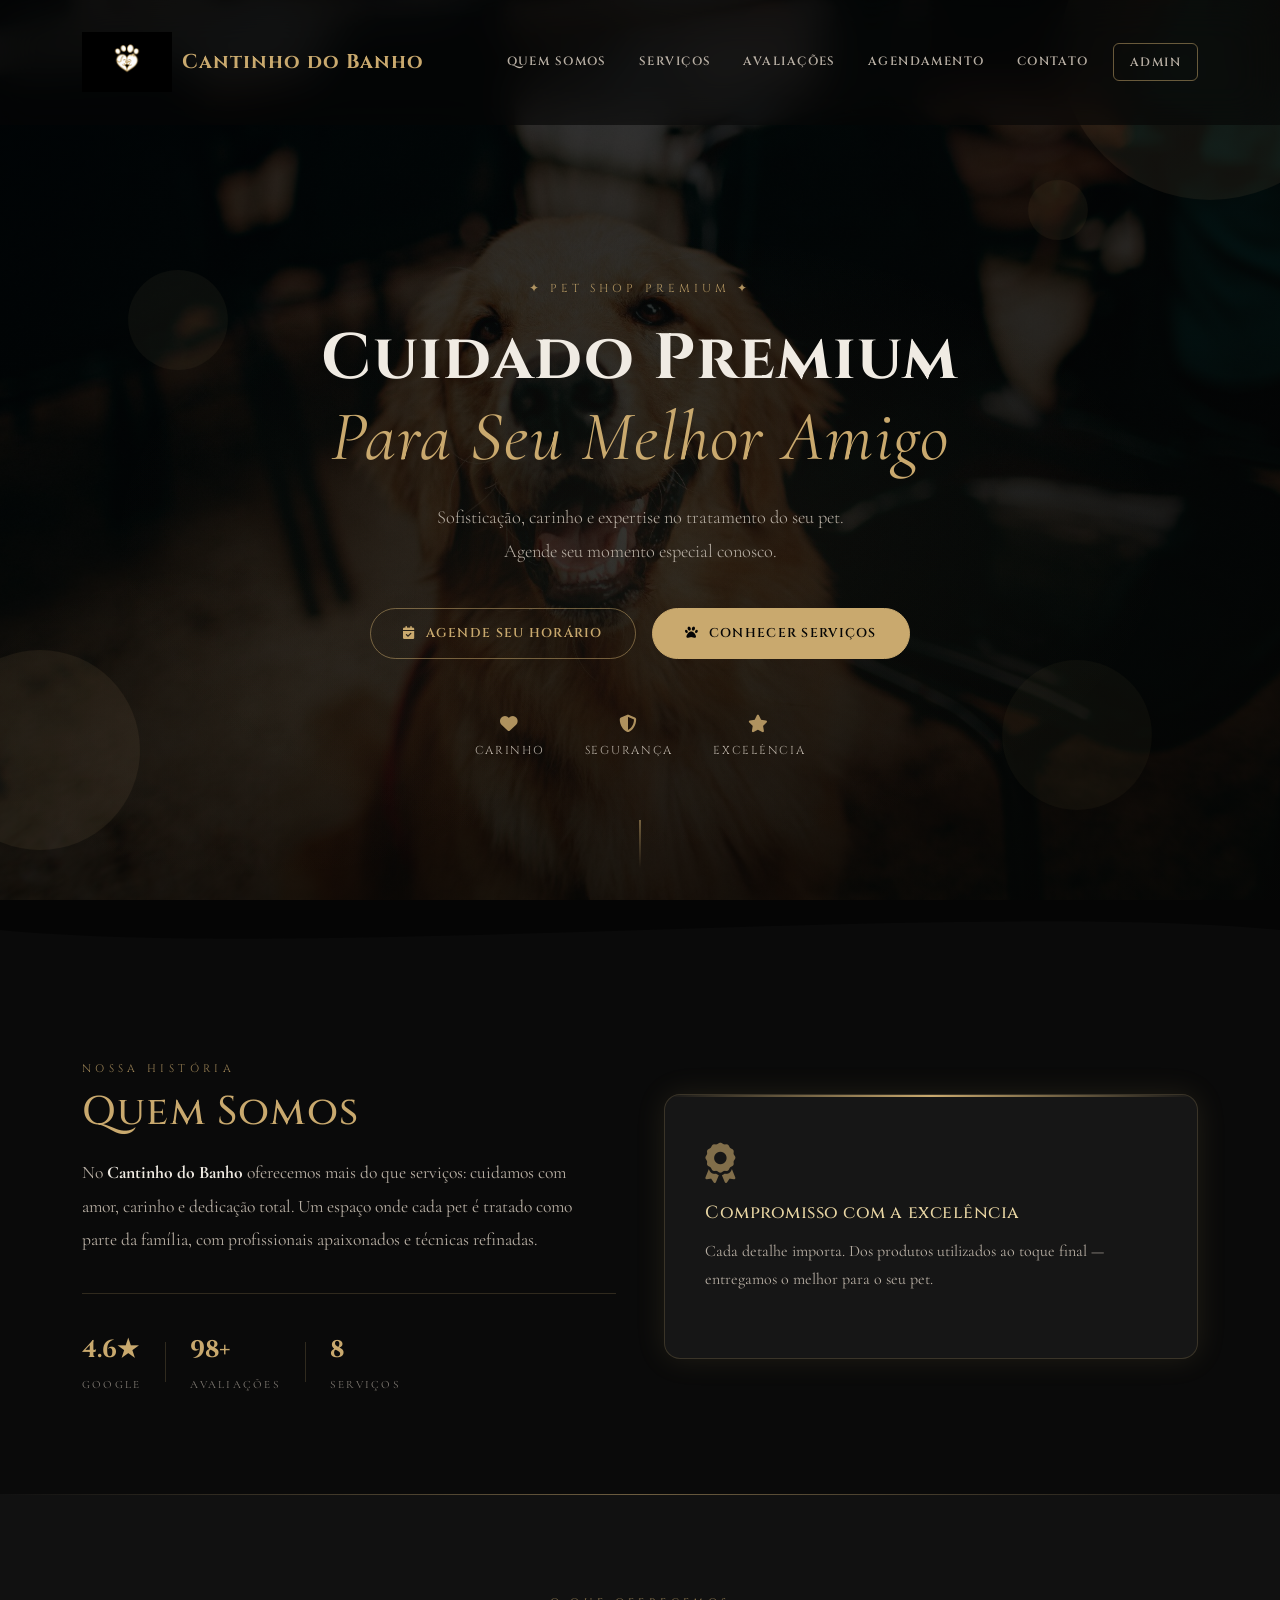
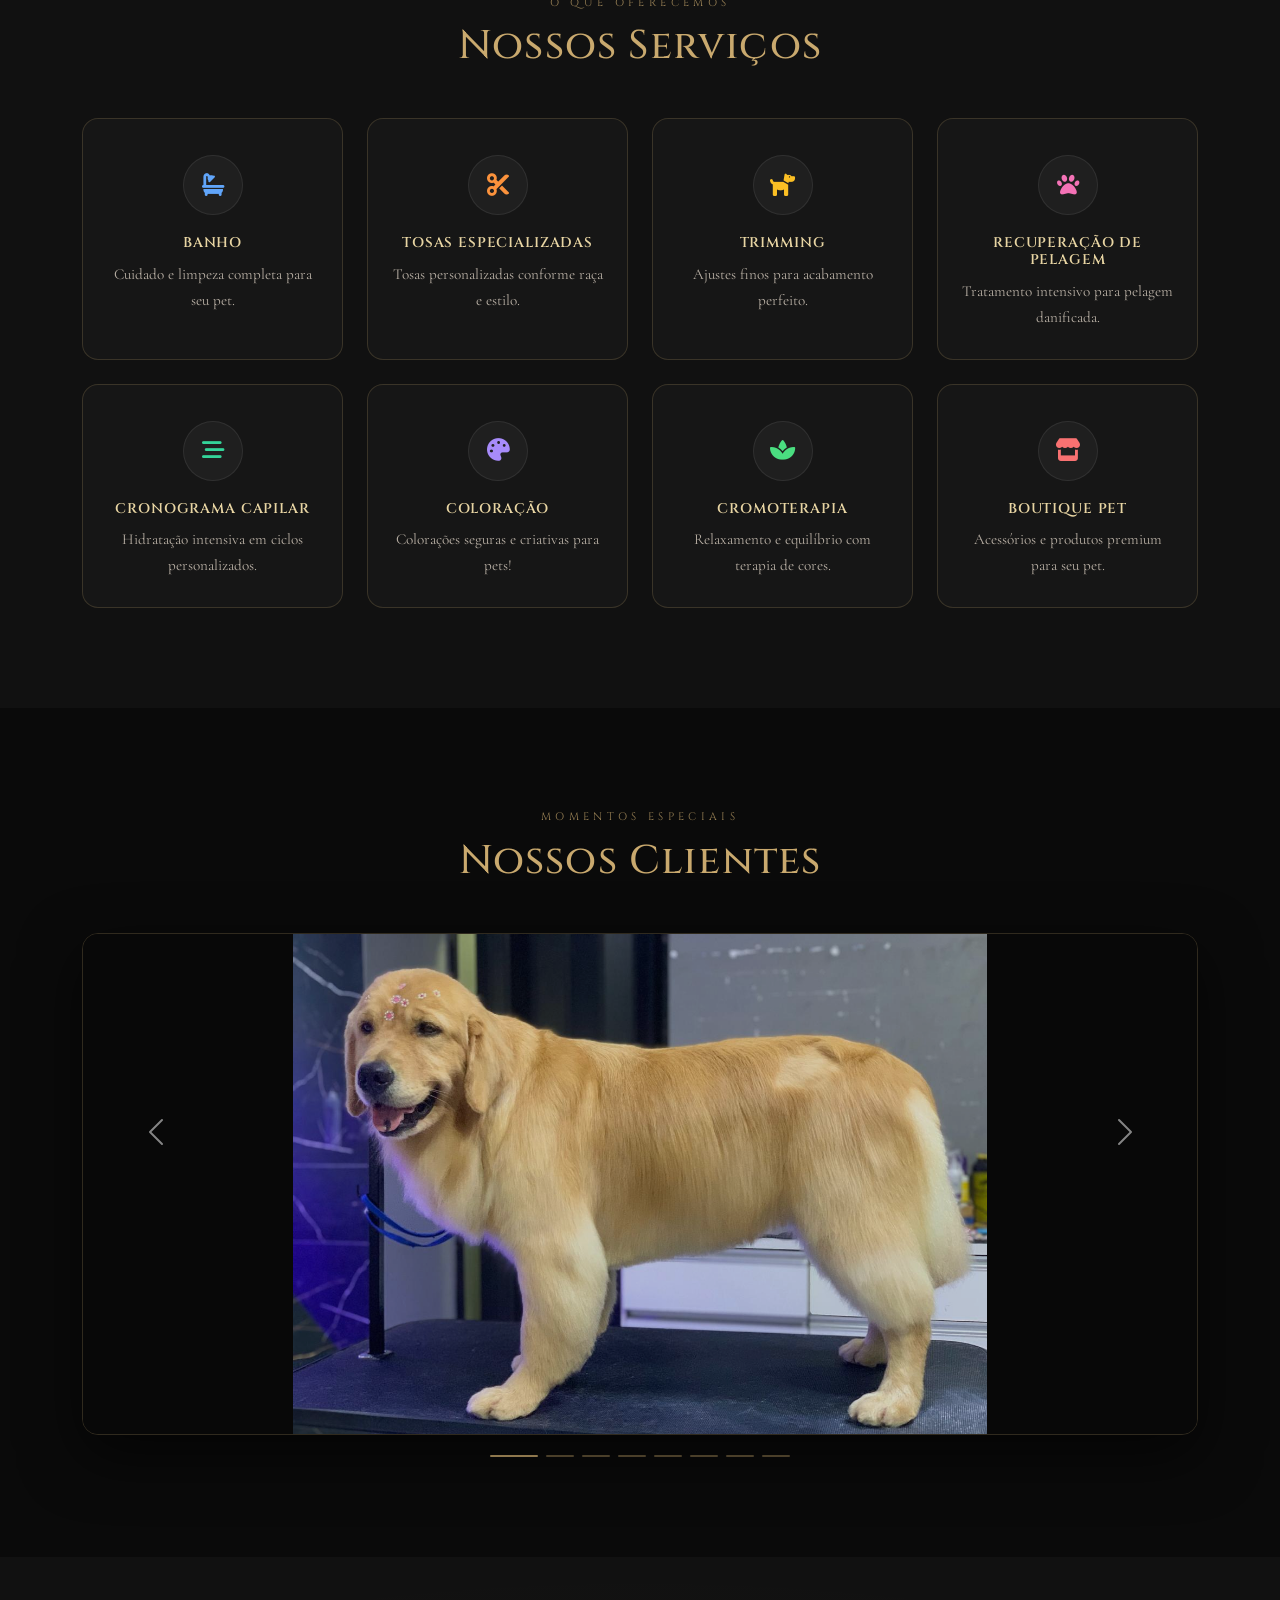
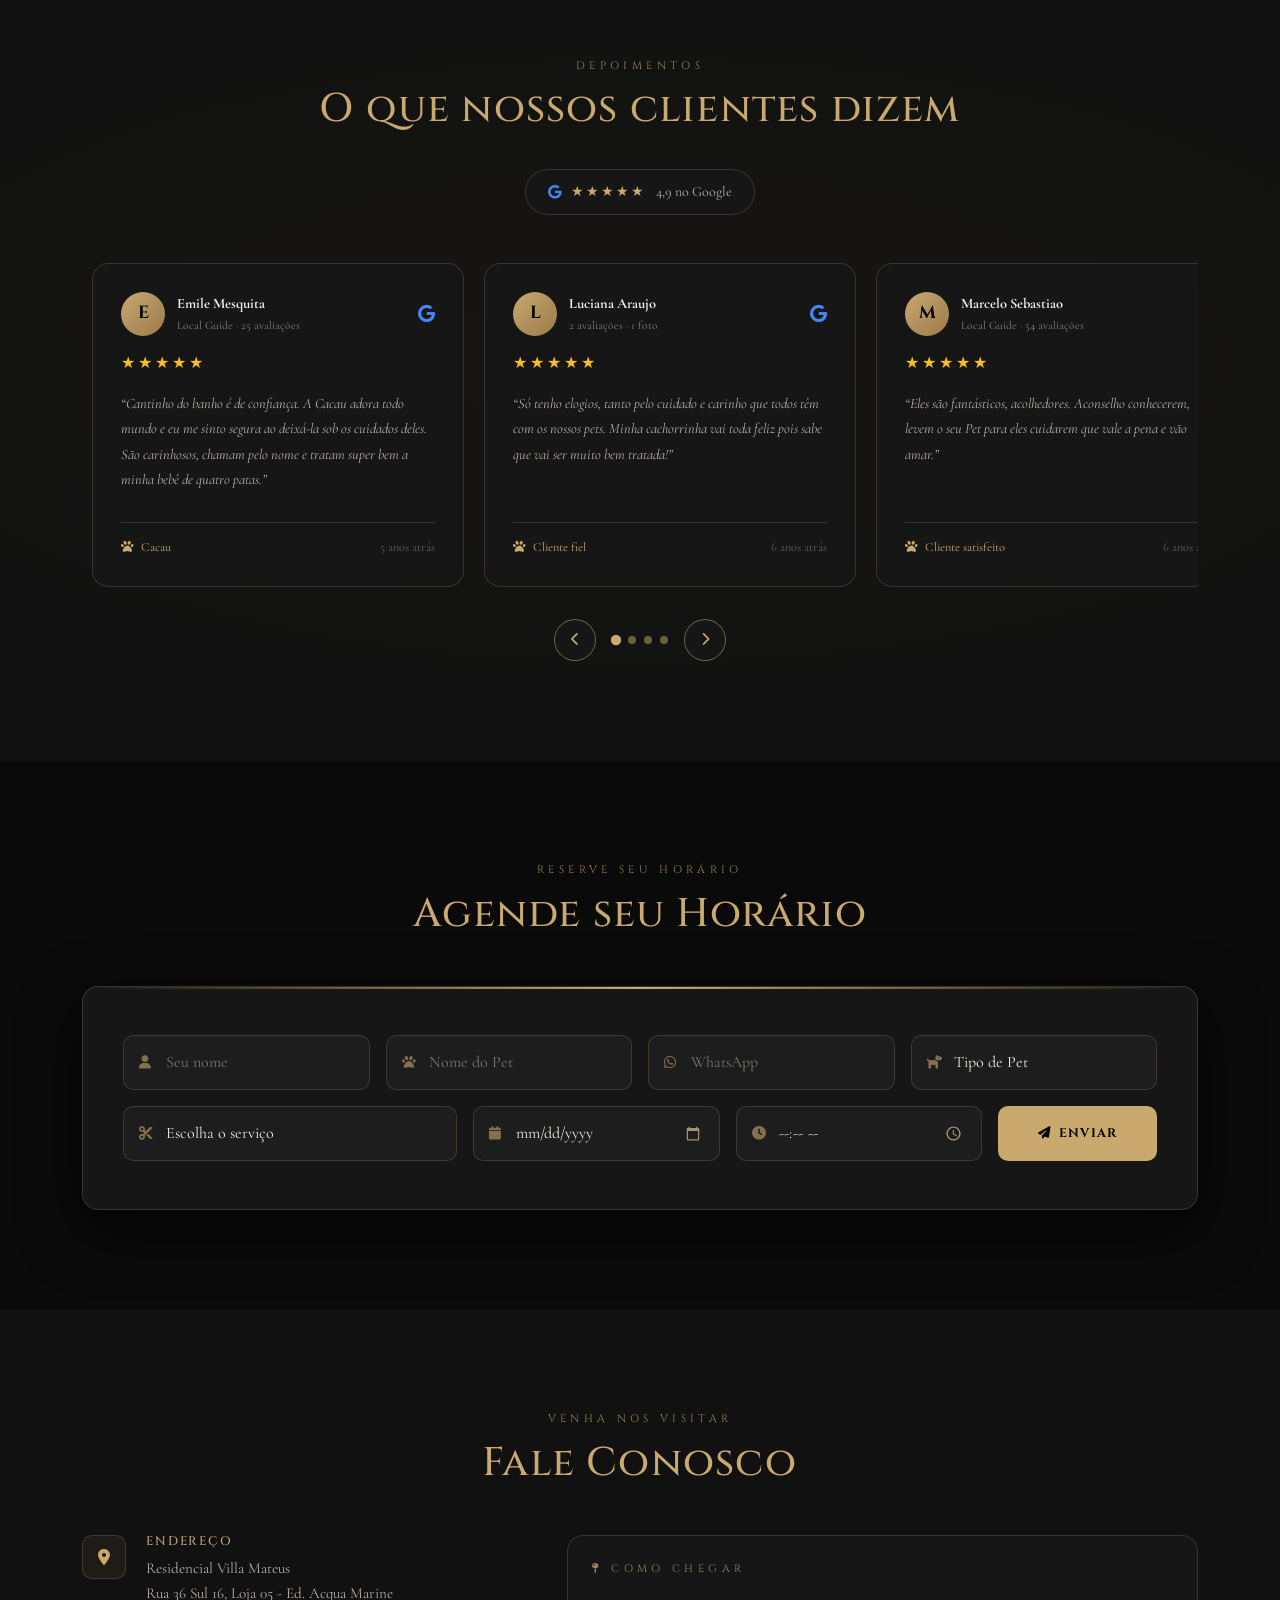
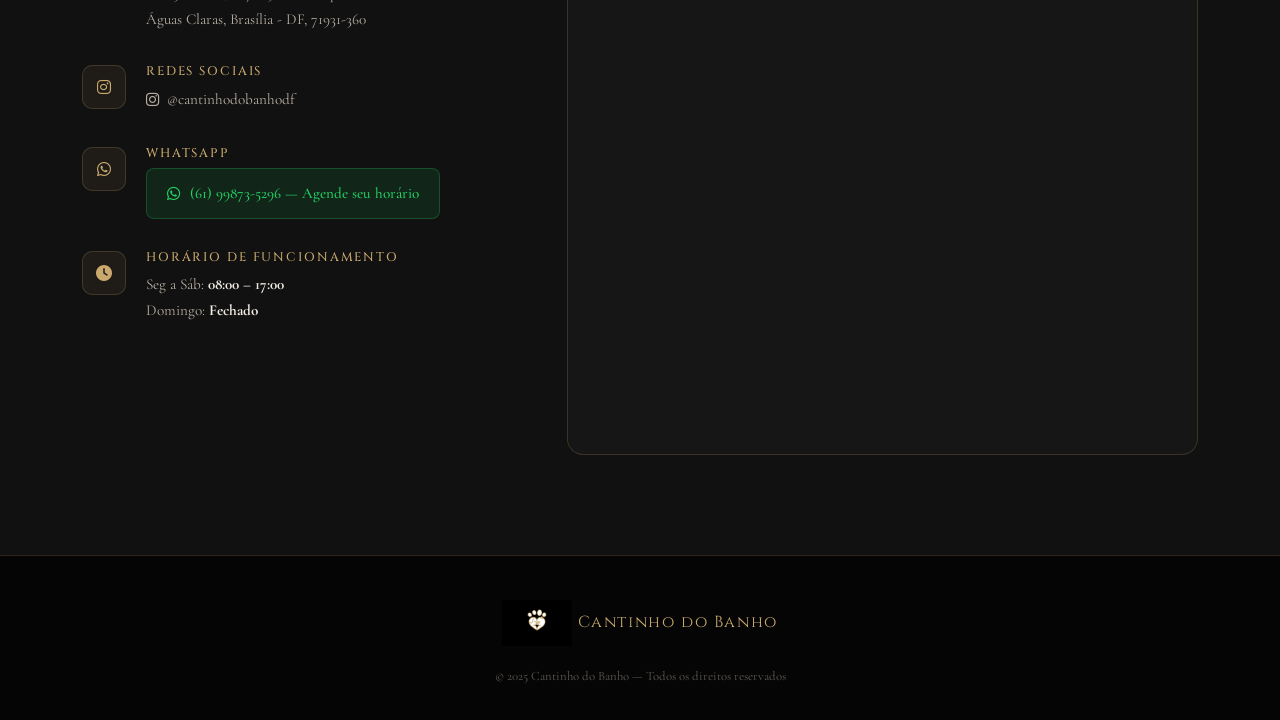
==== src/main/webapp/index.html @ 0d5acd71 ""1° Commit - Atualização/teste Criação do Agendamento/Cliente/Pet/Funcionario e suas caracteriscas n" ====
<!DOCTYPE html>
<html lang="pt-BR">
    <head>
        <meta charset="UTF-8" />
        <meta name="viewport" content="width=device-width, initial-scale=1.0"/>
        <title>Cantinho do Banho — Pet Shop Premium</title>

        <!-- Bootstrap -->
        <link rel="stylesheet" href="https://cdn.jsdelivr.net/npm/bootstrap@5.3.2/dist/css/bootstrap.min.css"/>
        <!-- FontAwesome -->
        <link rel="stylesheet" href="https://cdnjs.cloudflare.com/ajax/libs/font-awesome/6.5.0/css/all.min.css"/>
        <!-- AOS -->
        <link href="https://cdn.jsdelivr.net/npm/aos@2.3.4/dist/aos.css" rel="stylesheet"/>
        <!-- Google Fonts -->
        <link href="https://fonts.googleapis.com/css2?family=Cinzel:wght@400;600;700&family=Cormorant+Garamond:ital,wght@0,300;0,400;0,600;1,300;1,400&display=swap" rel="stylesheet">
        <!-- Estilos -->
        <link rel="stylesheet" href="style.css"/>
        <style>html {
                scroll-behavior: smooth;
                overflow-x: hidden;
            }</style>
    </head>
    <body>

        <!-- BOTÃO FLUTUANTE WHATSAPP -->
        <a href="https://wa.me/5561998735296?text=Quero%20agendar" target="_blank" class="whatsapp-float" aria-label="Agendar pelo WhatsApp">
            <i class="fab fa-whatsapp"></i>
            <span class="whatsapp-tooltip">Agende agora!</span>
        </a>

        <!-- NAVBAR -->
        <nav class="navbar navbar-expand-lg fixed-top">
            <div class="container">
                <a class="navbar-brand" href="#">
                    <img src="[data-uri]" alt="Logo" class="brand-icon-img">
                    Cantinho do Banho
                </a>
                <button class="navbar-toggler" type="button" data-bs-toggle="collapse" data-bs-target="#menu">
                    <span class="navbar-toggler-icon"></span>
                </button>
                <div class="collapse navbar-collapse" id="menu">
                    <ul class="navbar-nav ms-auto mb-2 mb-lg-0">
                        <li class="nav-item"><a class="nav-link" href="#sobre">Quem Somos</a></li>
                        <li class="nav-item"><a class="nav-link" href="#servicos">Serviços</a></li>
                        <li class="nav-item"><a class="nav-link" href="#avaliacoes">Avaliações</a></li>
                        <li class="nav-item"><a class="nav-link" href="#agendamento">Agendamento</a></li>
                        <li class="nav-item"><a class="nav-link" href="#contato">Contato</a></li>
                        <li class="nav-item"><a class="nav-link nav-admin" href="dashboard/login.html" target="_self" onclick="window.location.href = 'dashboard/login.html'; return false;">Admin</a></li>
                    </ul>
                </div>
            </div>
        </nav>

        <!-- HERO -->
        <header class="hero-premium">
            <div class="hero-overlay"></div>
            <div class="hero-particles">
                <span></span><span></span><span></span><span></span><span></span>
            </div>
            <div class="container hero-content text-center" data-aos="fade-up" data-aos-duration="1000">
                <p class="hero-eyebrow">✦ Pet Shop Premium ✦</p>
                <h1>Cuidado Premium<br><em>Para Seu Melhor Amigo</em></h1>
                <p class="hero-subtitle">
                    Sofisticação, carinho e expertise no tratamento do seu pet.<br>Agende seu momento especial conosco.
                </p>
                <div class="hero-buttons">
                    <a href="#agendamento" class="btn-hero btn-hero-outline">
                        <i class="fas fa-calendar-check"></i> Agende seu Horário
                    </a>
                    <a href="#servicos" class="btn-hero btn-hero-solid">
                        <i class="fa fa-paw"></i> Conhecer serviços
                    </a>
                </div>
                <div class="hero-badges" data-aos="fade-up" data-aos-delay="300">
                    <div class="hero-badge"><i class="fa fa-heart"></i><span>Carinho</span></div>
                    <div class="hero-badge"><i class="fa fa-shield-alt"></i><span>Segurança</span></div>
                    <div class="hero-badge"><i class="fa fa-star"></i><span>Excelência</span></div>
                </div>
            </div>
            <div class="hero-scroll-hint">
                <span></span>
            </div>
        </header>

        <!-- DIVISOR -->
        <div class="section-divider">
            <svg viewBox="0 0 1440 80" preserveAspectRatio="none">
            <path d="M0,40 C360,80 1080,0 1440,40 L1440,80 L0,80 Z" fill="#0a0a0a"/>
            </svg>
        </div>

        <!-- SOBRE -->
        <section id="sobre" class="section-sobre">
            <div class="container">
                <div class="row align-items-center g-5">
                    <div class="col-lg-6" data-aos="fade-right">
                        <p class="section-label">Nossa História</p>
                        <h2 class="section-title">Quem Somos</h2>
                        <p class="section-text">
                            No <strong>Cantinho do Banho</strong> oferecemos mais do que serviços: cuidamos com amor, carinho e dedicação total.
                            Um espaço onde cada pet é tratado como parte da família, com profissionais apaixonados e técnicas refinadas.
                        </p>
                        <div class="sobre-stats">
                            <div class="stat-item">
                                <span class="stat-num">4.6★</span>
                                <span class="stat-label">Google</span>
                            </div>
                            <div class="stat-divider"></div>
                            <div class="stat-item">
                                <span class="stat-num">98+</span>
                                <span class="stat-label">Avaliações</span>
                            </div>
                            <div class="stat-divider"></div>
                            <div class="stat-item">
                                <span class="stat-num">8</span>
                                <span class="stat-label">Serviços</span>
                            </div>
                        </div>
                    </div>
                    <div class="col-lg-6" data-aos="fade-left" data-aos-delay="150">
                        <div class="sobre-card">
                            <i class="fas fa-award sobre-icon"></i>
                            <h4>Compromisso com a excelência</h4>
                            <p>Cada detalhe importa. Dos produtos utilizados ao toque final — entregamos o melhor para o seu pet.</p>
                        </div>
                    </div>
                </div>
            </div>
        </section>

        <!-- SERVIÇOS -->
        <section id="servicos" class="section-servicos">
            <div class="container">
                <div class="text-center mb-5" data-aos="fade-up">
                    <p class="section-label">O que oferecemos</p>
                    <h2 class="section-title">Nossos Serviços</h2>
                </div>
                <div class="row g-4">

                    <div class="col-md-3 col-sm-6" data-aos="fade-up" data-aos-delay="50">
                        <div class="service-card">
                            <div class="service-icon-wrap icone-banho"><i class="fas fa-bath"></i></div>
                            <h5>Banho</h5>
                            <p>Cuidado e limpeza completa para seu pet.</p>
                        </div>
                    </div>

                    <div class="col-md-3 col-sm-6" data-aos="fade-up" data-aos-delay="100">
                        <div class="service-card">
                            <div class="service-icon-wrap icone-tosa"><i class="fas fa-cut"></i></div>
                            <h5>Tosas Especializadas</h5>
                            <p>Tosas personalizadas conforme raça e estilo.</p>
                        </div>
                    </div>

                    <div class="col-md-3 col-sm-6" data-aos="fade-up" data-aos-delay="150">
                        <div class="service-card">
                            <div class="service-icon-wrap icone-trimming"><i class="fas fa-dog"></i></div>
                            <h5>Trimming</h5>
                            <p>Ajustes finos para acabamento perfeito.</p>
                        </div>
                    </div>

                    <div class="col-md-3 col-sm-6" data-aos="fade-up" data-aos-delay="200">
                        <div class="service-card">
                            <div class="service-icon-wrap icone-pelagem"><i class="fas fa-paw"></i></div>
                            <h5>Recuperação de Pelagem</h5>
                            <p>Tratamento intensivo para pelagem danificada.</p>
                        </div>
                    </div>

                    <div class="col-md-3 col-sm-6" data-aos="fade-up" data-aos-delay="250">
                        <div class="service-card">
                            <div class="service-icon-wrap icone-cronograma"><i class="fas fa-stream"></i></div>
                            <h5>Cronograma Capilar</h5>
                            <p>Hidratação intensiva em ciclos personalizados.</p>
                        </div>
                    </div>

                    <div class="col-md-3 col-sm-6" data-aos="fade-up" data-aos-delay="300">
                        <div class="service-card">
                            <div class="service-icon-wrap icone-coloracao"><i class="fas fa-palette"></i></div>
                            <h5>Coloração</h5>
                            <p>Colorações seguras e criativas para pets!</p>
                        </div>
                    </div>

                    <div class="col-md-3 col-sm-6" data-aos="fade-up" data-aos-delay="350">
                        <div class="service-card">
                            <div class="service-icon-wrap icone-cronoterapia"><i class="fas fa-spa"></i></div>
                            <h5>Cromoterapia</h5>
                            <p>Relaxamento e equilíbrio com terapia de cores.</p>
                        </div>
                    </div>

                    <div class="col-md-3 col-sm-6" data-aos="fade-up" data-aos-delay="400">
                        <div class="service-card">
                            <div class="service-icon-wrap icone-boutique"><i class="fas fa-store"></i></div>
                            <h5>Boutique Pet</h5>
                            <p>Acessórios e produtos premium para seu pet.</p>
                        </div>
                    </div>

                </div>
            </div>
        </section>

        <!-- GALERIA -->
        <section class="section-galeria">
            <div class="container" data-aos="fade-up">
                <div class="text-center mb-5">
                    <p class="section-label">Momentos especiais</p>
                    <h2 class="section-title">Nossos Clientes</h2>
                </div>
                <div id="petCarousel" class="carousel slide carousel-premium" data-bs-ride="carousel" data-bs-interval="3500">
                    <div class="carousel-inner">
                        <div class="carousel-item active">
                            <img src="imagens/pet1.jpeg" class="d-block w-100" alt="Pet 1">
                        </div>

                        <div class="carousel-item">
                            <img src="imagens/pet2.jpeg" class="d-block w-100" alt="Pet 2">
                        </div>

                        <div class="carousel-item">
                            <img src="imagens/pet3.jpeg" class="d-block w-100" alt="Pet 3">
                        </div>

                        <div class="carousel-item">
                            <img src="imagens/pet4.jpeg" class="d-block w-100" alt="Pet 4">
                        </div>

                        <div class="carousel-item">
                            <img src="imagens/pet5.jpeg" class="d-block w-100" alt="Pet 5">
                        </div>

                        <div class="carousel-item">
                            <img src="imagens/pet6.jpeg" class="d-block w-100" alt="Pet 6">
                        </div>

                        <div class="carousel-item">
                            <img src="imagens/pet7 (2).jpeg" class="d-block w-100" alt="Pet 7">
                        </div>

                        <div class="carousel-item">
                            <img src="imagens/pet8.jpeg" class="d-block w-100" alt="Pet 8">
                        </div>

                    </div>
                </div>
                <button class="carousel-control-prev" type="button" data-bs-target="#petCarousel" data-bs-slide="prev">
                    <span class="carousel-control-prev-icon"></span>
                </button>
                <button class="carousel-control-next" type="button" data-bs-target="#petCarousel" data-bs-slide="next">
                    <span class="carousel-control-next-icon"></span>
                </button>
                <div class="carousel-indicators-custom">
                    <button type="button" data-bs-target="#petCarousel" data-bs-slide-to="0" class="active"></button>
                    <button type="button" data-bs-target="#petCarousel" data-bs-slide-to="1"></button>
                    <button type="button" data-bs-target="#petCarousel" data-bs-slide-to="2"></button>
                    <button type="button" data-bs-target="#petCarousel" data-bs-slide-to="3"></button>
                    <button type="button" data-bs-target="#petCarousel" data-bs-slide-to="4"></button>
                    <button type="button" data-bs-target="#petCarousel" data-bs-slide-to="5"></button>
                    <button type="button" data-bs-target="#petCarousel" data-bs-slide-to="6"></button>
                    <button type="button" data-bs-target="#petCarousel" data-bs-slide-to="7"></button>
                </div>
            </div>
        </section>

        <!-- AVALIAÇÕES -->
        <section id="avaliacoes" class="section-avaliacoes">
            <div class="container">
                <div class="text-center mb-5" data-aos="fade-up">
                    <p class="section-label">Depoimentos</p>
                    <h2 class="section-title">O que nossos clientes dizem</h2>
                    <div class="google-rating-badge">
                        <i class="fab fa-google"></i>
                        <span class="stars-text">&#9733;&#9733;&#9733;&#9733;&#9733;</span>
                        <span>4,9 no Google</span>
                    </div>
                </div>

                <div class="review-carousel-wrapper" data-aos="fade-up" data-aos-delay="100">
                    <div class="review-track" id="reviewTrack">

                        <div class="review-card">
                            <div class="review-header">
                                <div class="review-avatar">E</div>
                                <div class="review-info"><strong>Emile Mesquita</strong><small>Local Guide &middot; 25 avaliações</small></div>
                                <i class="fab fa-google review-google-icon"></i>
                            </div>
                            <div class="review-stars">&#9733;&#9733;&#9733;&#9733;&#9733;</div>
                            <p class="review-text">&ldquo;Cantinho do banho é de confiança. A Cacau adora todo mundo e eu me sinto segura ao deixá-la sob os cuidados deles. São carinhosos, chamam pelo nome e tratam super bem a minha bebê de quatro patas.&rdquo;</p>
                            <div class="review-footer"><span><i class="fas fa-paw"></i> Cacau</span><span class="review-time">5 anos atrás</span></div>
                        </div>

                        <div class="review-card">
                            <div class="review-header">
                                <div class="review-avatar">L</div>
                                <div class="review-info"><strong>Luciana Araujo</strong><small>2 avaliações &middot; 1 foto</small></div>
                                <i class="fab fa-google review-google-icon"></i>
                            </div>
                            <div class="review-stars">&#9733;&#9733;&#9733;&#9733;&#9733;</div>
                            <p class="review-text">&ldquo;Só tenho elogios, tanto pelo cuidado e carinho que todos têm com os nossos pets. Minha cachorrinha vai toda feliz pois sabe que vai ser muito bem tratada!&rdquo;</p>
                            <div class="review-footer"><span><i class="fas fa-paw"></i> Cliente fiel</span><span class="review-time">6 anos atrás</span></div>
                        </div>

                        <div class="review-card">
                            <div class="review-header">
                                <div class="review-avatar">M</div>
                                <div class="review-info"><strong>Marcelo Sebastiao</strong><small>Local Guide &middot; 54 avaliações</small></div>
                                <i class="fab fa-google review-google-icon"></i>
                            </div>
                            <div class="review-stars">&#9733;&#9733;&#9733;&#9733;&#9733;</div>
                            <p class="review-text">&ldquo;Eles são fantásticos, acolhedores. Aconselho conhecerem, levem o seu Pet para eles cuidarem que vale a pena e vão amar.&rdquo;</p>
                            <div class="review-footer"><span><i class="fas fa-paw"></i> Cliente satisfeito</span><span class="review-time">6 anos atrás</span></div>
                        </div>

                        <div class="review-card">
                            <div class="review-header">
                                <div class="review-avatar">T</div>
                                <div class="review-info"><strong>Talita Mendes</strong><small>Local Guide &middot; 12 avaliações</small></div>
                                <i class="fab fa-google review-google-icon"></i>
                            </div>
                            <div class="review-stars">&#9733;&#9733;&#9733;&#9733;&#9733;</div>
                            <p class="review-text">&ldquo;Ótimo pet shop. Minha Lolla sai sempre cheirosa, é bem tratada. Profissionais excelentes. Volto sempre.&rdquo;</p>
                            <div class="review-footer"><span><i class="fas fa-paw"></i> Lolla</span><span class="review-time">3 anos atrás</span></div>
                        </div>

                        <div class="review-card">
                            <div class="review-header">
                                <div class="review-avatar">A</div>
                                <div class="review-info"><strong>Ana Carolina Canellas</strong><small>11 avaliações &middot; 12 fotos</small></div>
                                <i class="fab fa-google review-google-icon"></i>
                            </div>
                            <div class="review-stars">&#9733;&#9733;&#9733;&#9733;&#9733;</div>
                            <p class="review-text">&ldquo;Sempre meus pets foram muito bem cuidados e bem atendidos. Recomendo!&rdquo;</p>
                            <div class="review-footer"><span><i class="fas fa-paw"></i> Vários pets</span><span class="review-time">7 anos atrás</span></div>
                        </div>

                        <div class="review-card">
                            <div class="review-header">
                                <div class="review-avatar">J</div>
                                <div class="review-info"><strong>Jane Eyre Queiroz</strong><small>Local Guide &middot; 19 avaliações</small></div>
                                <i class="fab fa-google review-google-icon"></i>
                            </div>
                            <div class="review-stars">&#9733;&#9733;&#9733;&#9733;&#9733;</div>
                            <p class="review-text">&ldquo;Roupinhas lindas, e uma diversidade de produtos maravilhosos. A Equipe é muito atenciosa. Amei!!!&rdquo;</p>
                            <div class="review-footer"><span><i class="fas fa-paw"></i> Cliente fiel</span><span class="review-time">4 anos atrás</span></div>
                        </div>

                        <div class="review-card">
                            <div class="review-header">
                                <div class="review-avatar">A</div>
                                <div class="review-info"><strong>Alice Ribeiro</strong><small>3 avaliações &middot; 1 foto</small></div>
                                <i class="fab fa-google review-google-icon"></i>
                            </div>
                            <div class="review-stars">&#9733;&#9733;&#9733;&#9733;&#9733;</div>
                            <p class="review-text">&ldquo;O Cantinho é de confiança, pessoal atencioso e ainda consigo acompanhar o banho do meu cachorrinho pelo vidro!&rdquo;</p>
                            <div class="review-footer"><span><i class="fas fa-paw"></i> Cliente satisfeita</span><span class="review-time">1 ano atrás</span></div>
                        </div>

                        <div class="review-card">
                            <div class="review-header">
                                <div class="review-avatar">L</div>
                                <div class="review-info"><strong>Luiz Alencar</strong><small>Local Guide &middot; 147 avaliações</small></div>
                                <i class="fab fa-google review-google-icon"></i>
                            </div>
                            <div class="review-stars">&#9733;&#9733;&#9733;&#9733;&#9733;</div>
                            <p class="review-text">&ldquo;Excelente pessoal. Tratam com muito carinho.&rdquo;</p>
                            <div class="review-footer"><span><i class="fas fa-paw"></i> Local Guide</span><span class="review-time">7 anos atrás</span></div>
                        </div>

                        <div class="review-card">
                            <div class="review-header">
                                <div class="review-avatar">N</div>
                                <div class="review-info"><strong>Natália Oliveira</strong><small>4 avaliações &middot; 1 foto</small></div>
                                <i class="fab fa-google review-google-icon"></i>
                            </div>
                            <div class="review-stars">&#9733;&#9733;&#9733;&#9733;&#9733;</div>
                            <p class="review-text">&ldquo;Sempre levo minha cachorrinha lá. O atendimento é ótimo, a tosa muito bem feita. São muito carinhosos. O espaço está sempre limpinho. Eu adoro e recomendo.&rdquo;</p>
                            <div class="review-footer"><span><i class="fas fa-paw"></i> Cliente fiel</span><span class="review-time">6 anos atrás</span></div>
                        </div>

                        <div class="review-card">
                            <div class="review-header">
                                <div class="review-avatar">G</div>
                                <div class="review-info"><strong>Gabriel Silva</strong><small>Local Guide &middot; 19 avaliações</small></div>
                                <i class="fab fa-google review-google-icon"></i>
                            </div>
                            <div class="review-stars">&#9733;&#9733;&#9733;&#9733;&#9733;</div>
                            <p class="review-text">&ldquo;Levei os cachorros da minha mãe e saíram bem limpinhos e cheirosos, o cheiro do banho durou dias!!!! Experiência satisfatória demais comparada com outros pets da região.&rdquo;</p>
                            <div class="review-footer"><span><i class="fas fa-paw"></i> Cliente satisfeito</span><span class="review-time">2 anos atrás</span></div>
                        </div>

                    </div>

                    <div class="review-nav">
                        <button class="review-btn" id="reviewPrev"><i class="fas fa-chevron-left"></i></button>
                        <div class="review-dots" id="reviewDots"></div>
                        <button class="review-btn" id="reviewNext"><i class="fas fa-chevron-right"></i></button>
                    </div>
                </div>

            </div>
        </section>

        <script>
            (function () {
                var track = document.getElementById('reviewTrack');
                var cards = track.querySelectorAll('.review-card');
                var dotsContainer = document.getElementById('reviewDots');
                var total = cards.length;
                var current = 0;
                var perPage = window.innerWidth >= 992 ? 3 : window.innerWidth >= 576 ? 2 : 1;

                function buildDots() {
                    dotsContainer.innerHTML = '';
                    var pages = Math.ceil(total / perPage);
                    for (var i = 0; i < pages; i++) {
                        var d = document.createElement('button');
                        d.className = 'review-dot' + (i === 0 ? ' active' : '');
                        d.setAttribute('data-i', i);
                        d.addEventListener('click', function () {
                            goTo(+this.getAttribute('data-i'));
                        });
                        dotsContainer.appendChild(d);
                    }
                }

                function goTo(page) {
                    var pages = Math.ceil(total / perPage);
                    current = Math.max(0, Math.min(page, pages - 1));
                    var offset = current * perPage * (100 / total);
                    track.style.transform = 'translateX(-' + offset + '%)';
                    dotsContainer.querySelectorAll('.review-dot').forEach(function (d, i) {
                        d.classList.toggle('active', i === current);
                    });
                }

                document.getElementById('reviewNext').addEventListener('click', function () {
                    goTo(current + 1 >= Math.ceil(total / perPage) ? 0 : current + 1);
                });
                document.getElementById('reviewPrev').addEventListener('click', function () {
                    goTo(current - 1 < 0 ? Math.ceil(total / perPage) - 1 : current - 1);
                });

                // Auto play
                setInterval(function () {
                    goTo(current + 1 >= Math.ceil(total / perPage) ? 0 : current + 1);
                }, 4000);

                buildDots();
                track.style.width = (total * (100 / perPage)) + '%';
                cards.forEach(function (c) {
                    c.style.width = (100 / total) + '%';
                });
            })();
        </script>

        <!-- AGENDAMENTO -->
        <section id="agendamento" class="section-agendamento">
            <div class="container" data-aos="fade-up">
                <div class="text-center mb-5">
                    <p class="section-label">Reserve seu horário</p>
                    <h2 class="section-title">Agende seu Horário</h2>
                </div>
                <div class="agendamento-card">
                    <!-- FORMULÁRIO -->
                    <div id="form-agendamento">

                        <form onsubmit="enviarAgendamento(event)">
                            <div class="row g-3">
                                <div class="col-md-3 col-sm-6">
                                    <div class="input-group-custom">
                                        <i class="fas fa-user"></i>
                                        <input id="nome" class="form-input" placeholder="Seu nome" required>
                                    </div>
                                </div>
                                <div class="col-md-3 col-sm-6">
                                    <div class="input-group-custom">
                                        <i class="fas fa-paw"></i>
                                        <input id="pet" class="form-input" placeholder="Nome do Pet" required>
                                    </div>
                                </div>
                                <div class="col-md-3 col-sm-6">
                                    <div class="input-group-custom">
                                        <i class="fab fa-whatsapp"></i>
                                        <input id="tel" class="form-input" placeholder="WhatsApp" required oninput="detectarCliente(this.value)">
                                    </div>
                                </div>
                                <div class="col-md-3 col-sm-6">
                                    <div class="input-group-custom">
                                        <i class="fas fa-dog"></i>
                                        <select id="tipo-pet" class="form-input" required>
                                            <option value="">Tipo de Pet</option>
                                            <option value="Cachorro">Cachorro</option>
                                            <option value="Gato">Gato</option>
                                        </select>
                                    </div>
                                </div>
                                <div class="col-md-4 col-sm-6">
                                    <div class="input-group-custom">
                                        <i class="fas fa-scissors"></i>
                                        <select id="servico" class="form-input" required>
                                            <option value="">Escolha o serviço</option>
                                            <option>Banho e Tosa</option>
                                            <option>Banho</option>
                                            <option>Tosa</option>
                                            <option>Trimming</option>
                                            <option>Cronograma Capilar</option>
                                            <option>Recuperação de Pelagem</option>
                                            <option>Cromoterapia</option>
                                            <option>Coloração Pet</option>
                                        </select>
                                    </div>
                                </div>
                                <div class="col-md-3 col-sm-6">
                                    <div class="input-group-custom">
                                        <i class="fas fa-calendar"></i>
                                        <input id="data" type="date" class="form-input" required>
                                    </div>
                                </div>
                                <div class="col-md-3 col-sm-6">
                                    <div class="input-group-custom">
                                        <i class="fas fa-clock"></i>
                                        <input id="hora" type="time" class="form-input" required>
                                    </div>
                                </div>

                                <div class="col-md-2 col-sm-12">
                                    <button type="submit" class="btn-agendar" id="btn-agendar">
                                        <i class="fa fa-paper-plane"></i> Enviar
                                    </button>
                                </div>
                            </div>
                        </form>
                    </div>
                    <!-- MENSAGEM DE SUCESSO -->
                    <div id="agendamento-sucesso" style="display:none; text-align:center; padding:48px 24px;">
                        <div style="font-size:3.5rem; margin-bottom:16px;">🐾</div>
                        <h3 style="color:#C9A96E; font-family:'Cinzel',serif; font-size:1.4rem; margin-bottom:12px;">Pedido Enviado com Sucesso!</h3>
                        <p style="color:#ccc; font-size:0.95rem; margin-bottom:8px;">Seu agendamento foi recebido!</p>
                        <p style="color:#888; font-size:0.85rem; max-width:420px; margin:0 auto 28px;">Nossa equipe vai analisar a disponibilidade e entrar em contato pelo WhatsApp para confirmar o horário. 😊</p>
                        <button onclick="novoAgendamento()" style="background:transparent; border:1px solid #C9A96E55; color:#C9A96E; border-radius:8px; padding:10px 24px; font-size:0.85rem; cursor:pointer; transition:all .2s;">
                            <i class="fas fa-plus" style="margin-right:6px"></i> Fazer outro agendamento
                        </button>
                    </div>
                </div>
            </div>
        </section>

        <!-- CONTATO -->
        <section id="contato" class="section-contato">
            <div class="container">
                <div class="text-center mb-5" data-aos="fade-up">
                    <p class="section-label">Venha nos visitar</p>
                    <h2 class="section-title">Fale Conosco</h2>
                </div>
                <div class="row g-5 align-items-start">
                    <div class="col-md-5" data-aos="fade-right">
                        <div class="contato-info">

                            <div class="contato-item">
                                <div class="contato-icon"><i class="fas fa-map-marker-alt"></i></div>
                                <div>
                                    <h5>Endereço</h5>
                                    <p>Residencial Villa Mateus<br>
                                        Rua 36 Sul 16, Loja 05 - Ed. Acqua Marine<br>
                                        Águas Claras, Brasília - DF, 71931-360</p>
                                </div>
                            </div>

                            <div class="contato-item">
                                <div class="contato-icon"><i class="fab fa-instagram"></i></div>
                                <div>
                                    <h5>Redes Sociais</h5>
                                    <a href="https://instagram.com/cantinhodobanhodf" target="_blank" class="social-link">
                                        <i class="fab fa-instagram"></i> @cantinhodobanhodf
                                    </a>
                                </div>
                            </div>

                            <div class="contato-item">
                                <div class="contato-icon"><i class="fab fa-whatsapp"></i></div>
                                <div>
                                    <h5>WhatsApp</h5>
                                    <a href="https://wa.me/5561998735296" target="_blank" class="btn-whatsapp">
                                        <i class="fab fa-whatsapp"></i> (61) 99873-5296 — Agende seu horário
                                    </a>
                                </div>
                            </div>

                            <div class="contato-item">
                                <div class="contato-icon"><i class="fas fa-clock"></i></div>
                                <div>
                                    <h5>Horário de Funcionamento</h5>
                                    <p>Seg a Sáb: <strong>08:00 – 17:00</strong><br>Domingo: <strong>Fechado</strong></p>
                                </div>
                            </div>

                        </div>
                    </div>

                    <div class="col-md-7" data-aos="fade-left" data-aos-delay="150">
                        <div class="mapa-wrapper">
                            <p class="section-label mb-3"><i class="fas fa-map-pin me-2"></i>Como chegar</p>
                            <div class="ratio ratio-4x3">
                                <iframe
                                    src="https://www.google.com/maps/embed?pb=!1m18!1m12!1m3!1d1223.2493525552275!2d-48.03910495482226!3d-15.837038308991763!2m3!1f0!2f0!3f0!3m2!1i1024!2i768!4f13.1!3m3!1m2!1s0x935a326012396ee5%3A0x93afc04ad1eda050!2sCantinho%20do%20Banho%20Pet%20Shop!5e0!3m2!1spt-BR!2sbr!4v1702665679206!5m2!1spt-BR!2sbr"
                                    width="100%" height="100%" style="border:0;" allowfullscreen="" loading="lazy">
                                </iframe>
                            </div>
                        </div>
                    </div>
                </div>
            </div>
        </section>

        <!-- RODAPÉ -->
        <footer class="footer">
            <div class="container text-center">
                <p class="footer-brand"><img src="[data-uri]" alt="Logo" class="footer-logo-img"> Cantinho do Banho</p>
                <p class="footer-copy">© 2025 Cantinho do Banho — Todos os direitos reservados</p>
            </div>
        </footer>

        <!-- SCRIPTS -->
        <script src="https://cdn.jsdelivr.net/npm/bootstrap@5.3.2/dist/js/bootstrap.bundle.min.js"></script>
        <script src="https://cdn.jsdelivr.net/npm/aos@2.3.4/dist/aos.js"></script>
        <script>
                            AOS.init({duration: 900, once: true, easing: 'ease-out-quart', offset: 60});

                            function cleanTelSite(t) {
                                return t ? t.replace(/\D/g, '') : '';
                            }

                            function detectarCliente(val) {
                                const tel = cleanTelSite(val);
                                if (tel.length < 10)
                                    return;
                                const clientes = JSON.parse(localStorage.getItem('cb_clientes') || '[]');
                                const cli = clientes.find(c => cleanTelSite(c.tel) === tel);
                                if (cli) {
                                    if (cli.nome)
                                        document.getElementById('nome').value = cli.nome;
                                    if (cli.pets)
                                        document.getElementById('pet').value = cli.pets.split(',')[0].trim();
                                }
                            }

                            function enviarAgendamento(e) {
                                e.preventDefault();

                                // 1. Captura os elementos do DOM
                                const nome = document.getElementById('nome').value.trim();
                                const pet = document.getElementById('pet').value.trim();
                                const tel = document.getElementById('tel').value.trim();
                                const tipoPet = document.getElementById('tipo-pet').value;
                                const servico = document.getElementById('servico').value;
                                const data = document.getElementById('data').value; // Formato: YYYY-MM-DD
                                const hora = document.getElementById('hora').value; // Formato: HH:MM

                                // 2. Validação simples antes de enviar
                                if (!nome || !pet || !tel || !tipoPet || !servico || !data || !hora) {
                                    alert("Por favor, preencha todos os campos obrigatórios.");
                                    return;
                                }

                                // 3. Prepara os parâmetros para o padrão que a Servlet Java entende (Form URL Encoded)
                                const formData = new URLSearchParams();
                                formData.append('nomeDono', nome);
                                formData.append('telefone', tel);
                                formData.append('nomePet', pet);
                                formData.append('tipo', tipoPet);
                                formData.append('servico', servico);
                                formData.append('data', data);
                                formData.append('hora', hora);

                                // 4. O Fetch: Enviando os dados para o servidor
                                // ATENÇÃO: Verifique se o nome do projeto no NetBeans/Tomcat é "Cantinho_banho"
                                fetch('api/agendar', {
                                    method: 'POST',
                                    headers: {
                                        'Content-Type': 'application/x-www-form-urlencoded; charset=UTF-8',
                                    },
                                    body: formData
                                })
                                        .then(response => {
                                            if (response.ok) {
                                                // Se o Java retornou status 200-299
                                                return response.text();
                                            } else {
                                                // Se o Java deu erro (ex: 500 no banco de dados)
                                                return response.text().then(text => {
                                                    throw new Error(text)
                                                });
                                            }
                                        })
                                        .then(resultado => {
                                            console.log("Sucesso do Java:", resultado);

                                            // Esconde o formulário e mostra a div de sucesso (lógica que você já tinha)
                                            document.getElementById('form-agendamento').style.display = 'none';
                                            document.getElementById('agendamento-sucesso').style.display = 'block';

                                            // Limpa o formulário para um próximo uso
                                            // document.getElementById('form-agendamento').reset();
                                        })
                                        .catch(error => {
                                            // Captura erros de rede ou erros lançados pelo 'throw' acima
                                            console.error('Erro na requisição:', error);
                                            alert("Falha ao salvar no MySQL: " + error.message);
                                        });
                            }

                            function novoAgendamento() {
                                document.getElementById('form-agendamento').style.display = 'block';
                                document.getElementById('agendamento-sucesso').style.display = 'none';
                                document.getElementById('form-agendamento').querySelector('form').reset();
                            }

                            // Navbar + botão WA no scroll
                            window.addEventListener('scroll', () => {
                                document.querySelector('.navbar').classList.toggle('scrolled', window.scrollY > 50);
                                document.querySelector('.whatsapp-float').classList.toggle('visible', window.scrollY > 300);
                            });

                            // FECHAR MENU MOBILE AO CLICAR EM UM LINK
                            document.querySelectorAll('.navbar .nav-link').forEach(link => {
                                link.addEventListener('click', () => {
                                    const navbarCollapse = document.querySelector('.navbar-collapse');
                                    if (navbarCollapse && navbarCollapse.classList.contains('show')) {
                                        bootstrap.Collapse.getOrCreateInstance(navbarCollapse).hide();
                                    }
                                });
                            });
        </script>
    </body>
</html>
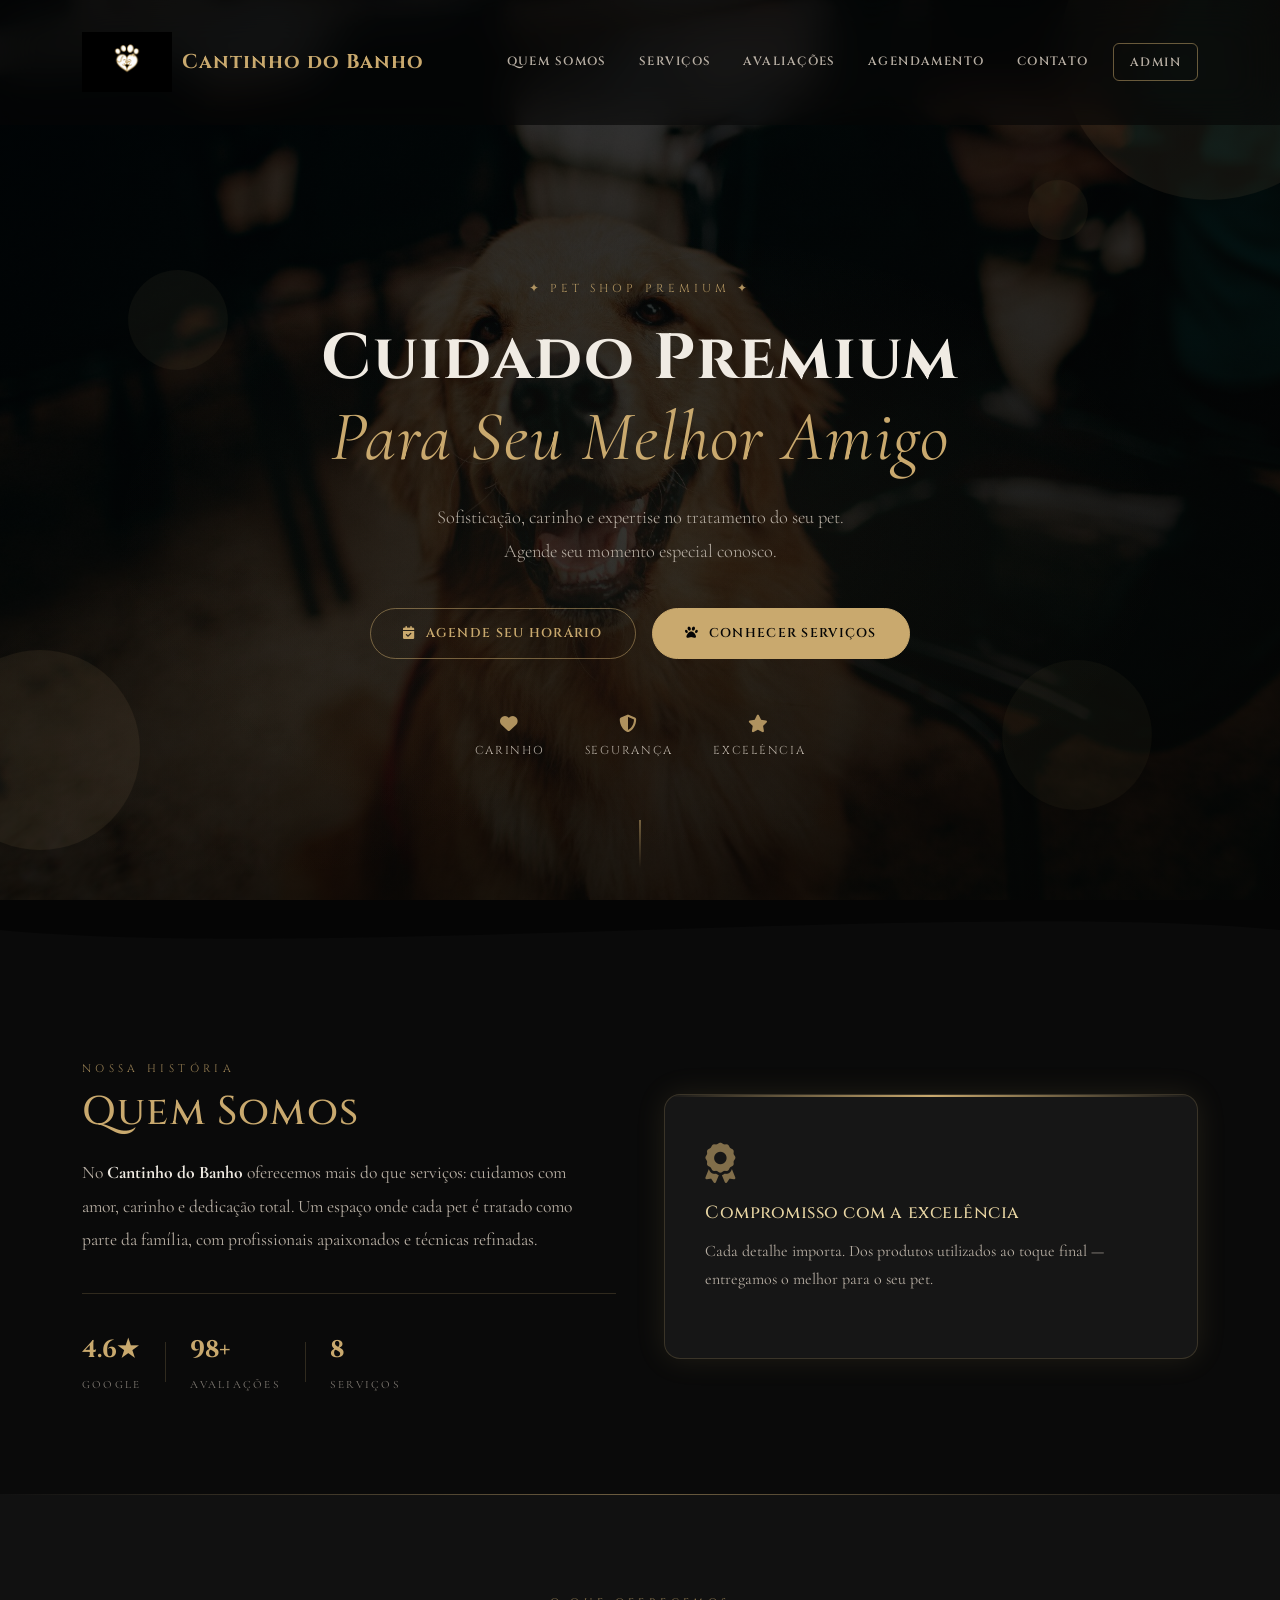
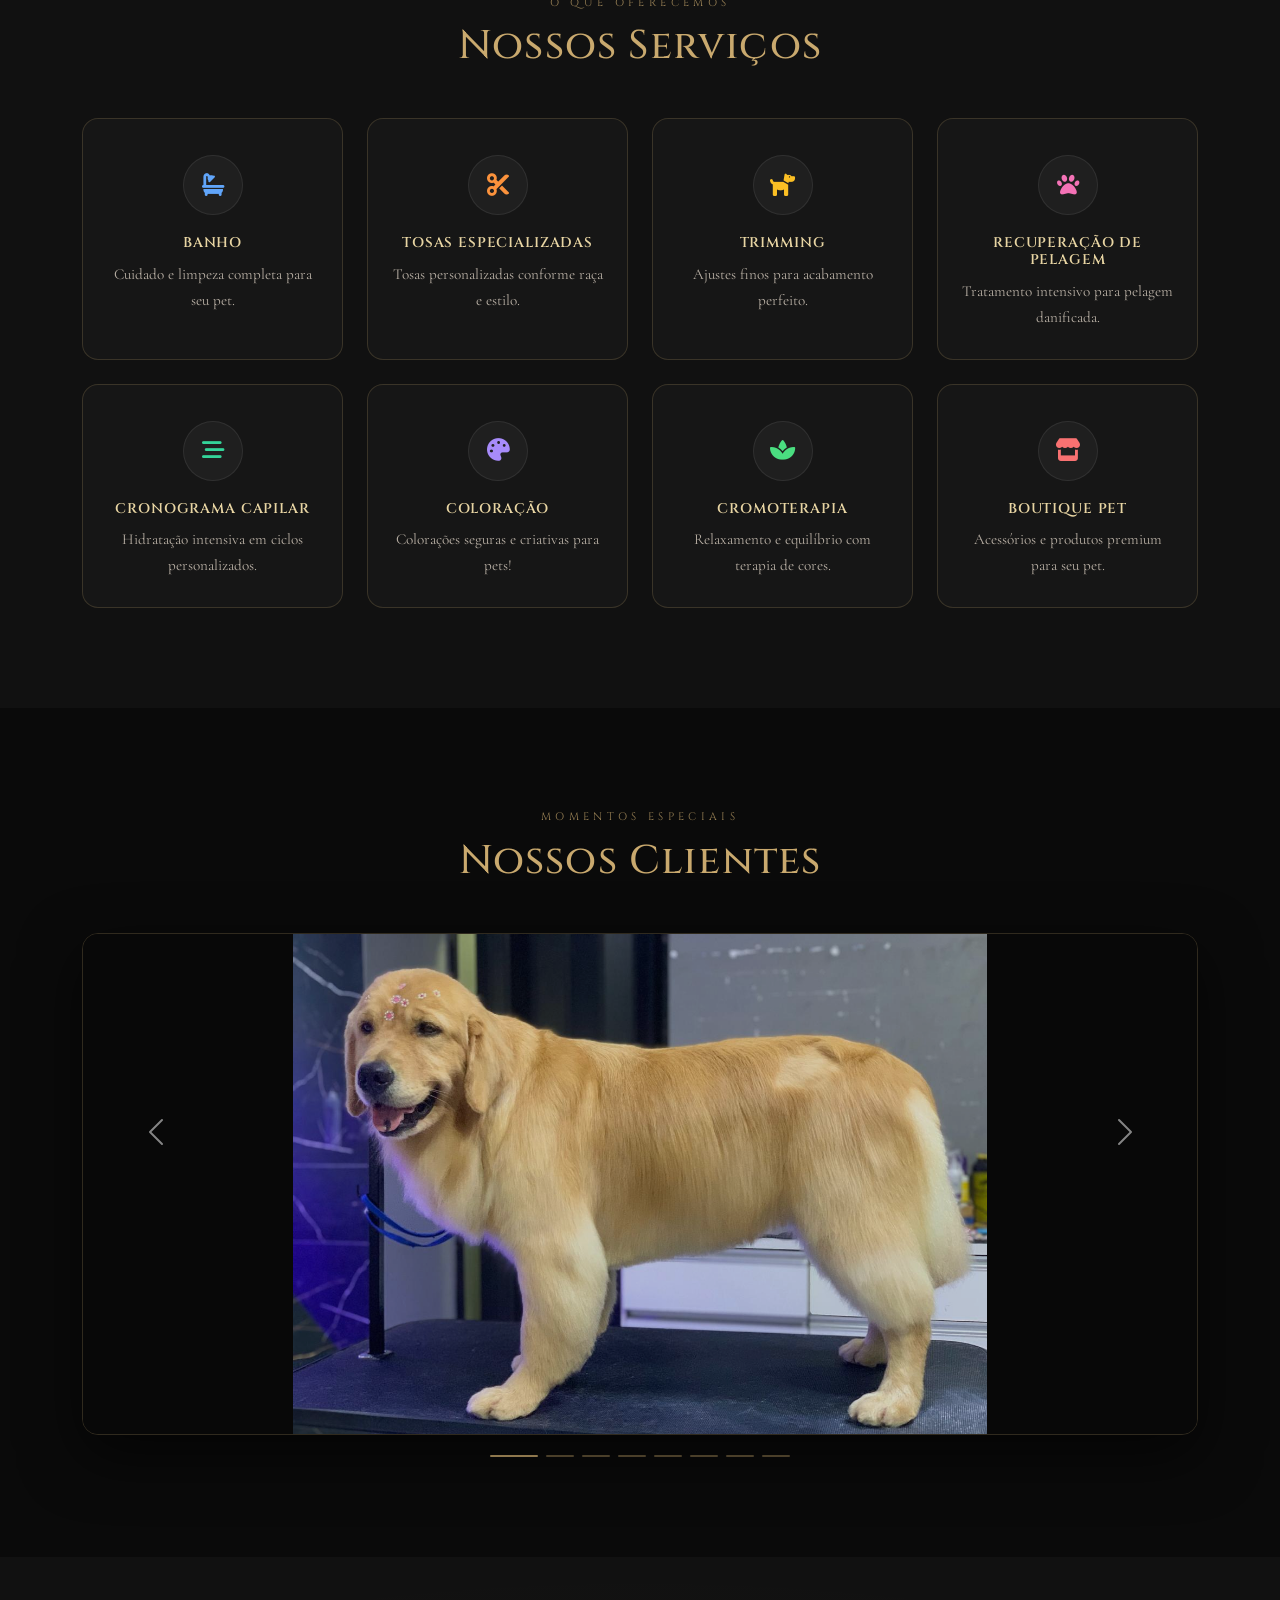
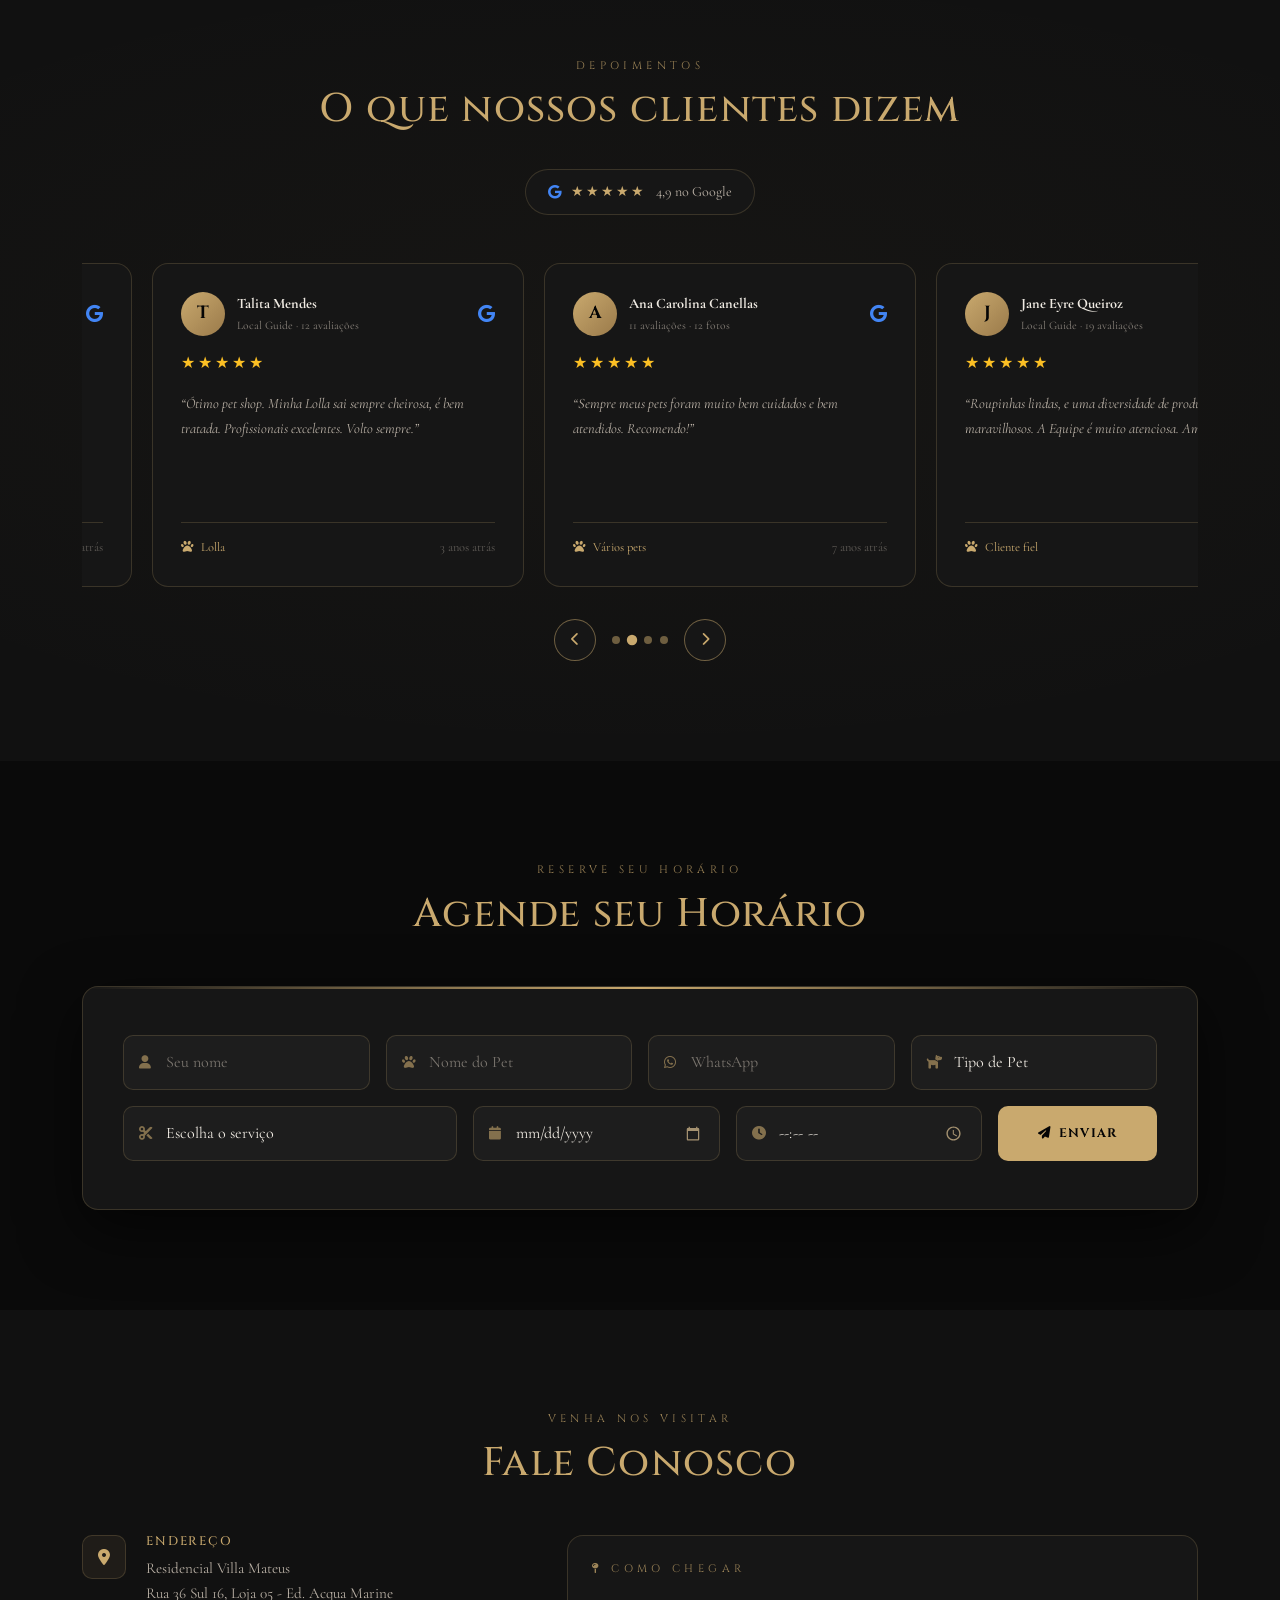
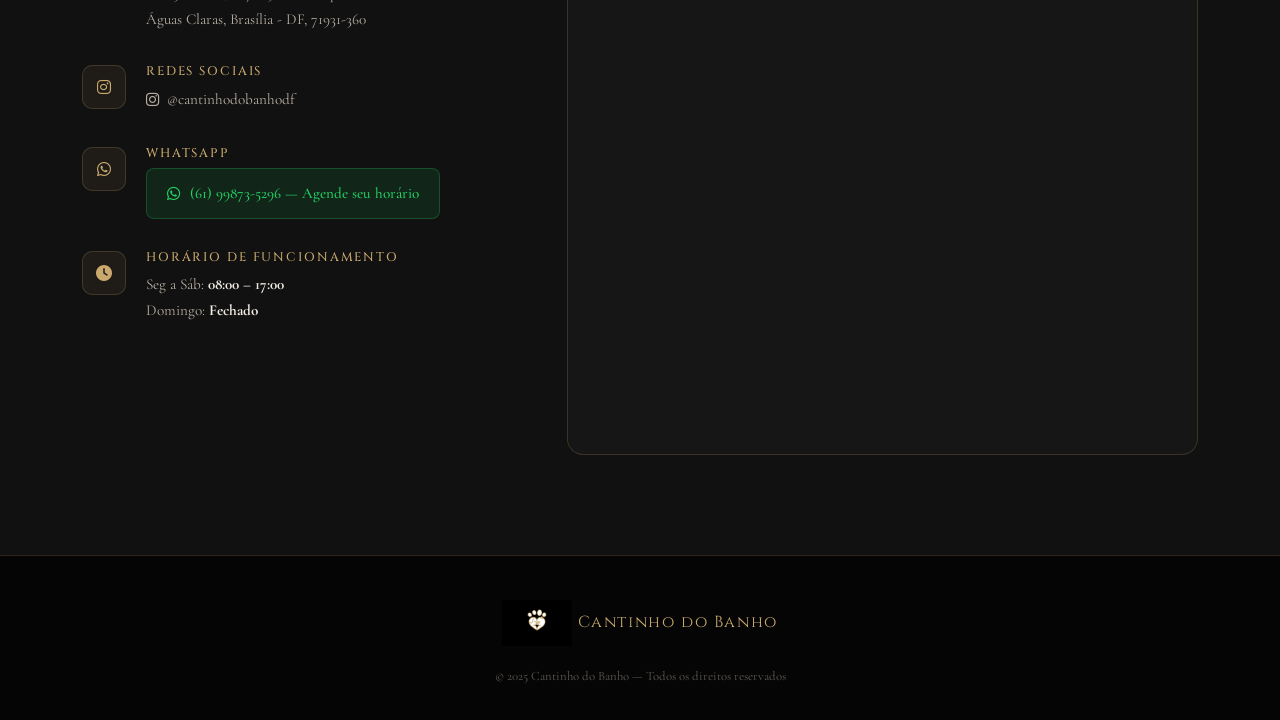
==== commit e9b1f108: "Atualização BACKEND" ====
--- a/src/main/webapp/index.html
+++ b/src/main/webapp/index.html
@@ -5,7 +5,7 @@
         <meta name="viewport" content="width=device-width, initial-scale=1.0"/>
         <title>Cantinho do Banho — Pet Shop Premium</title>
 
-        <!-- Bootstrap -->
+        <!-- Bootstrap YOU -->
         <link rel="stylesheet" href="https://cdn.jsdelivr.net/npm/bootstrap@5.3.2/dist/css/bootstrap.min.css"/>
         <!-- FontAwesome -->
         <link rel="stylesheet" href="https://cdnjs.cloudflare.com/ajax/libs/font-awesome/6.5.0/css/all.min.css"/>
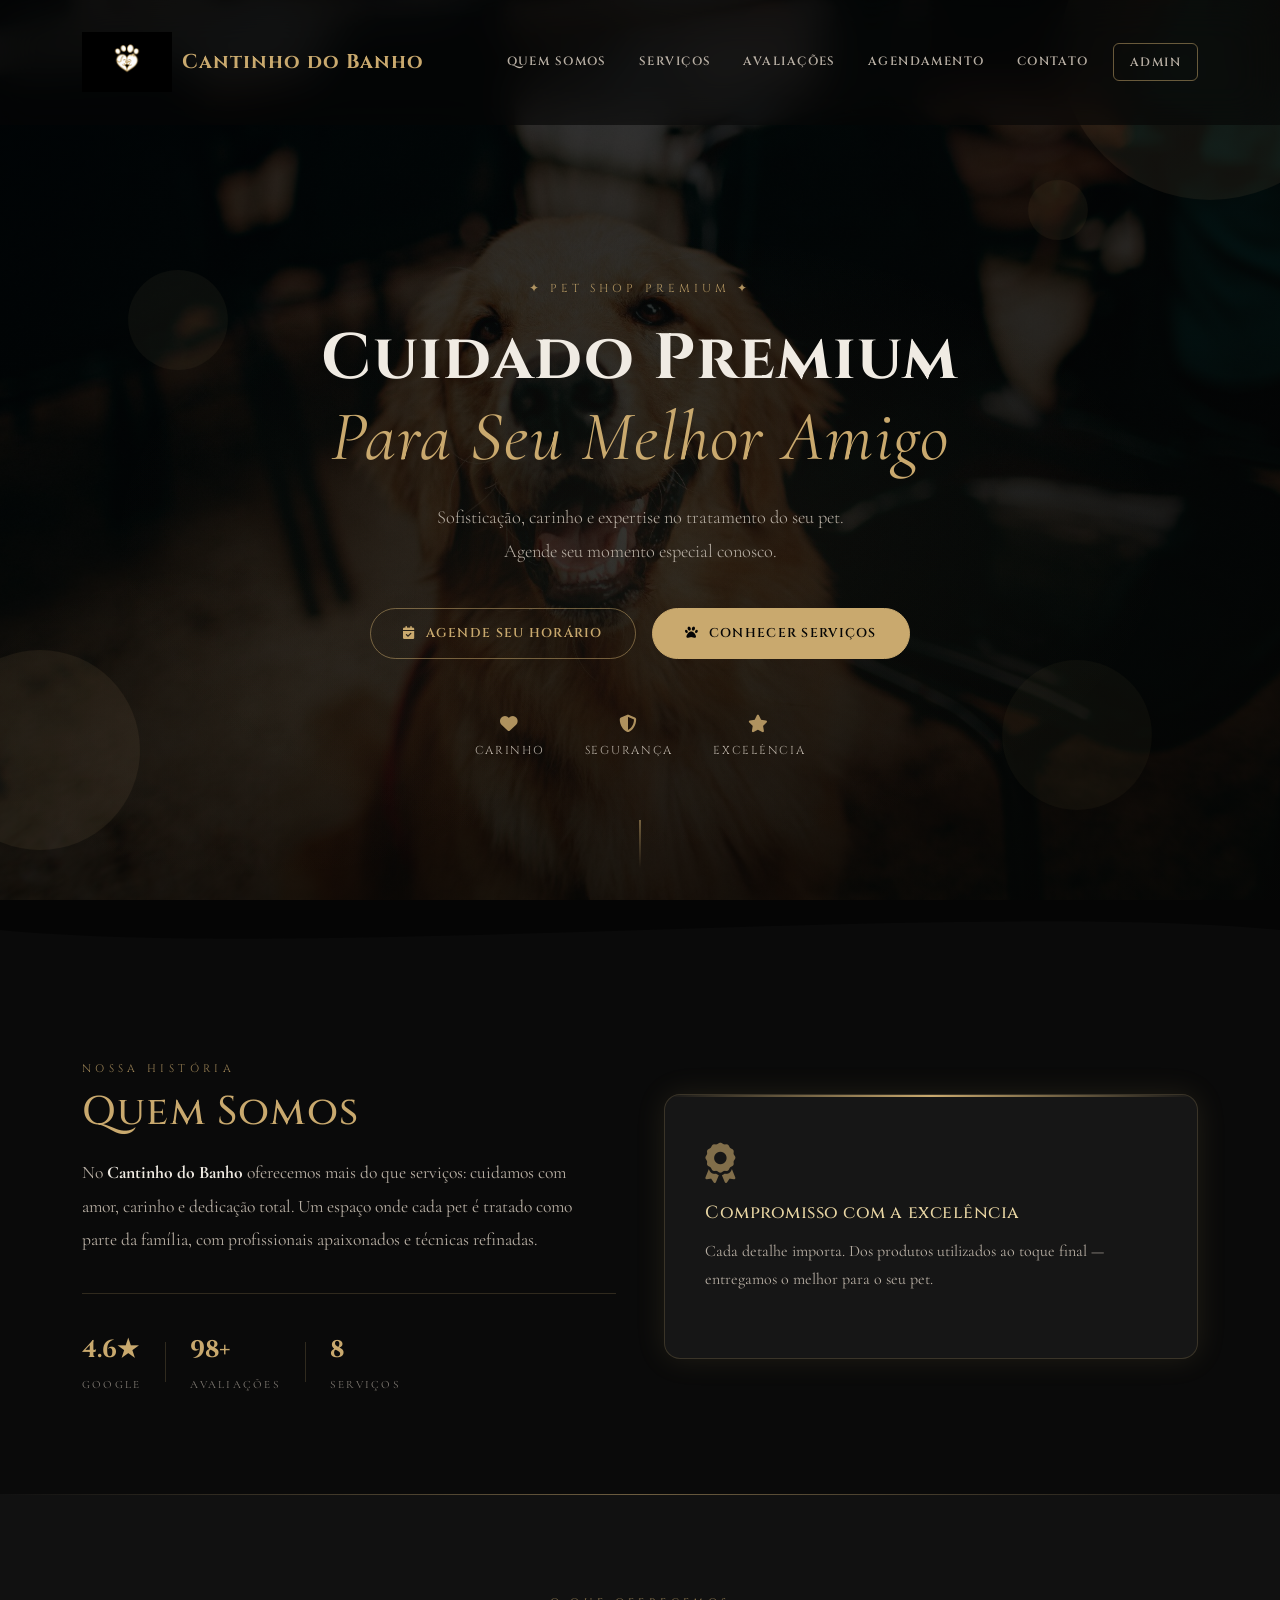
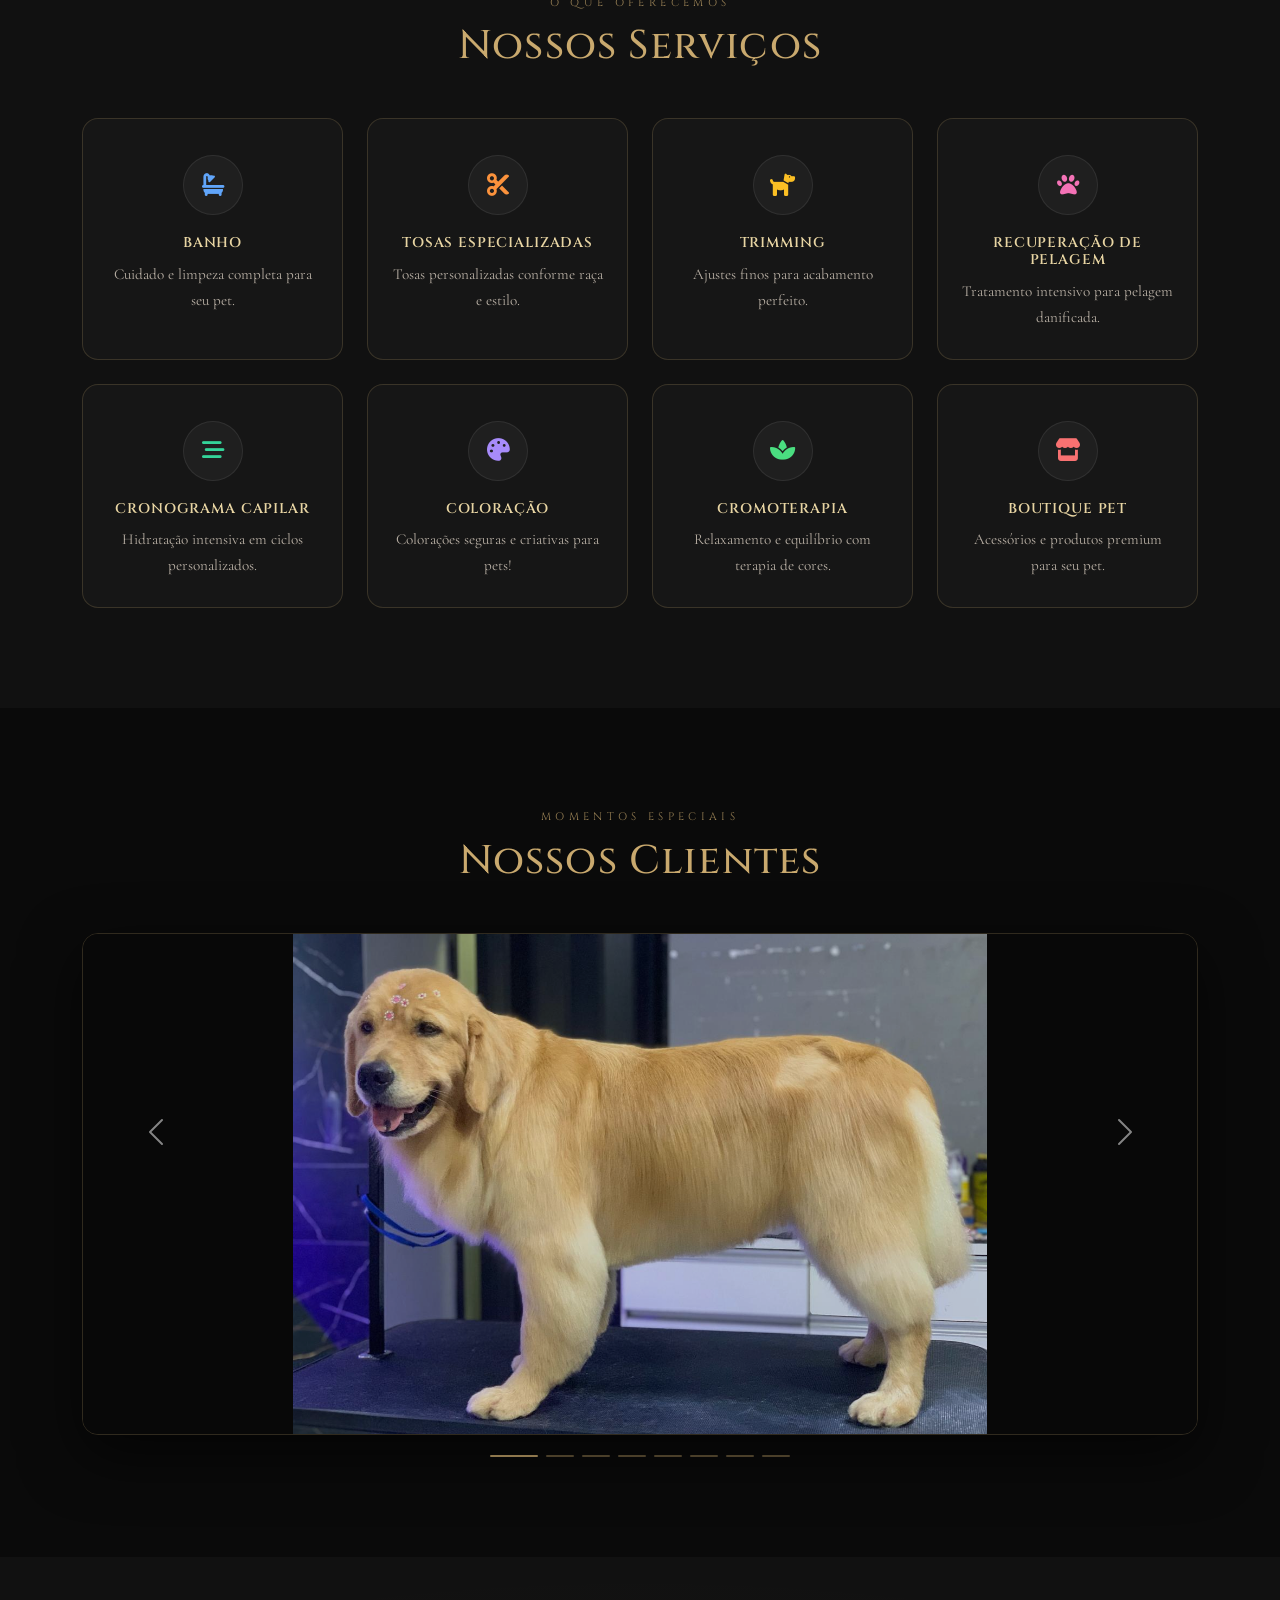
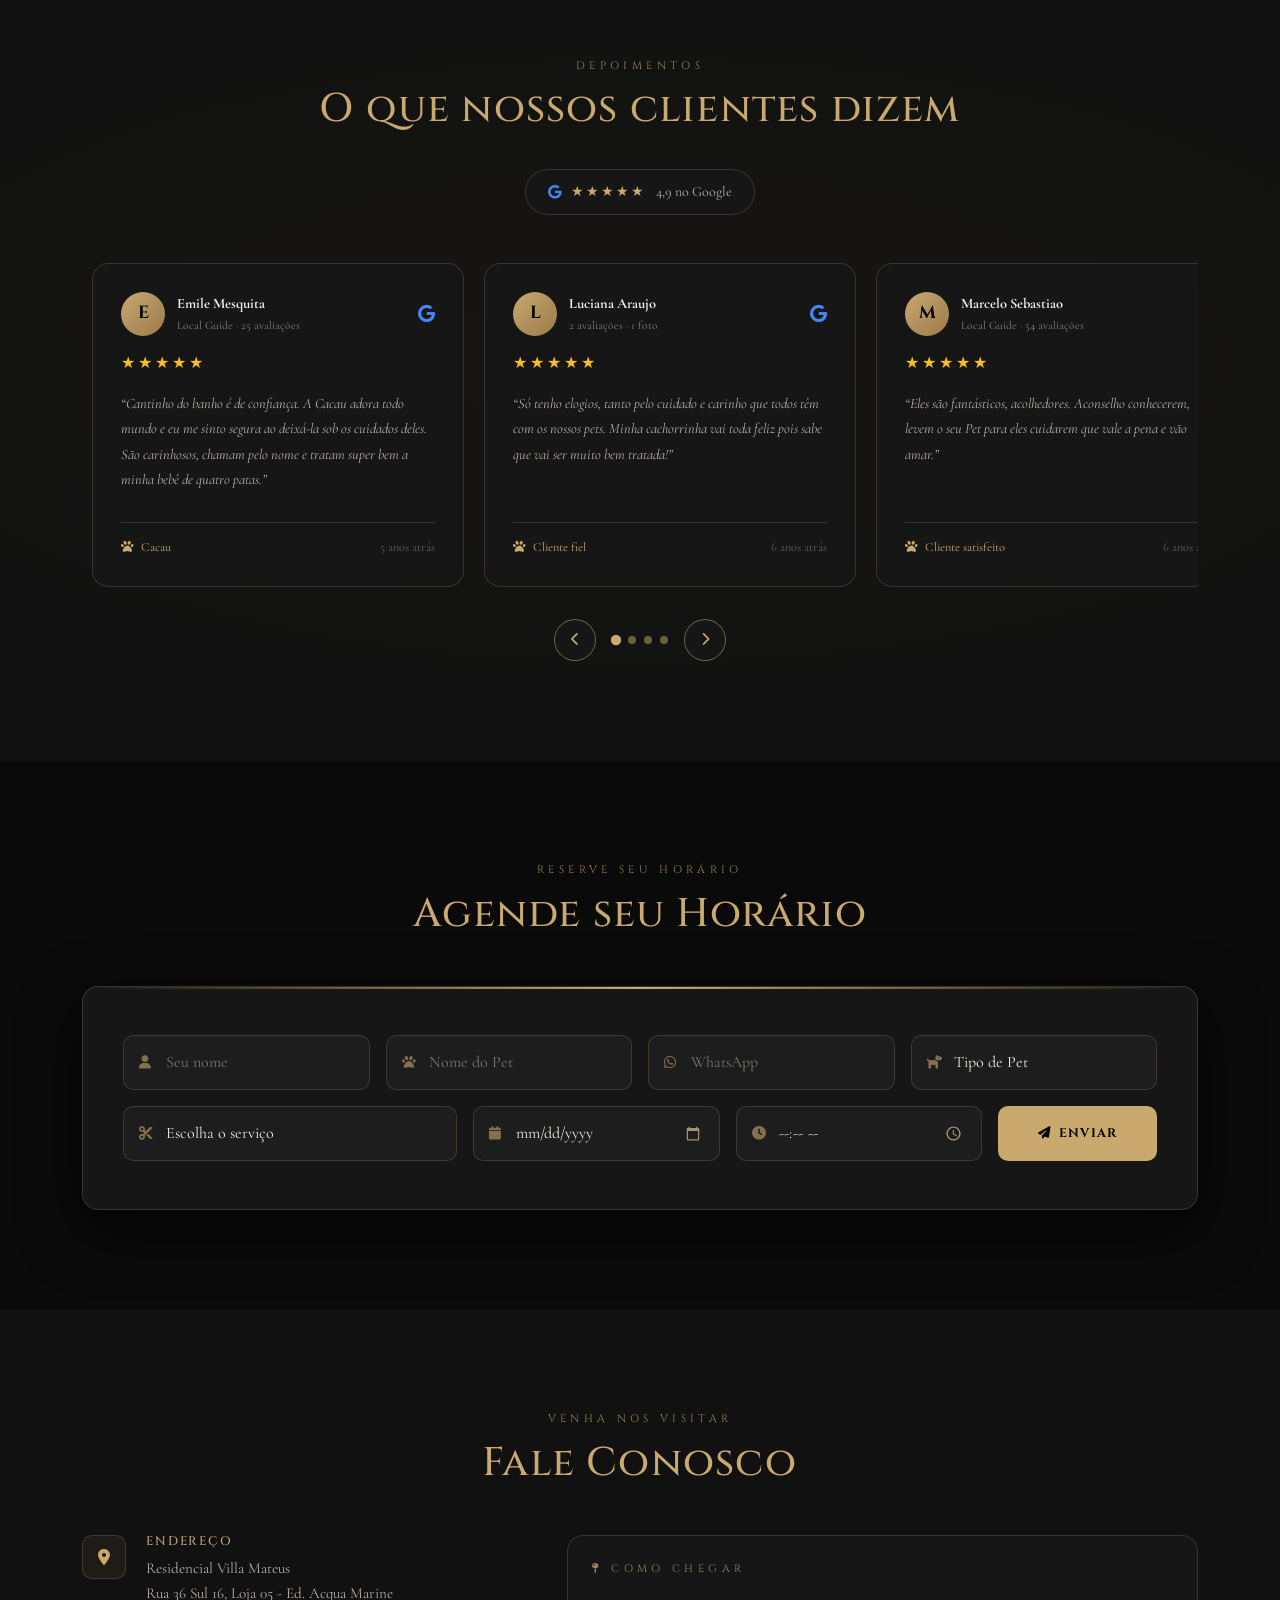
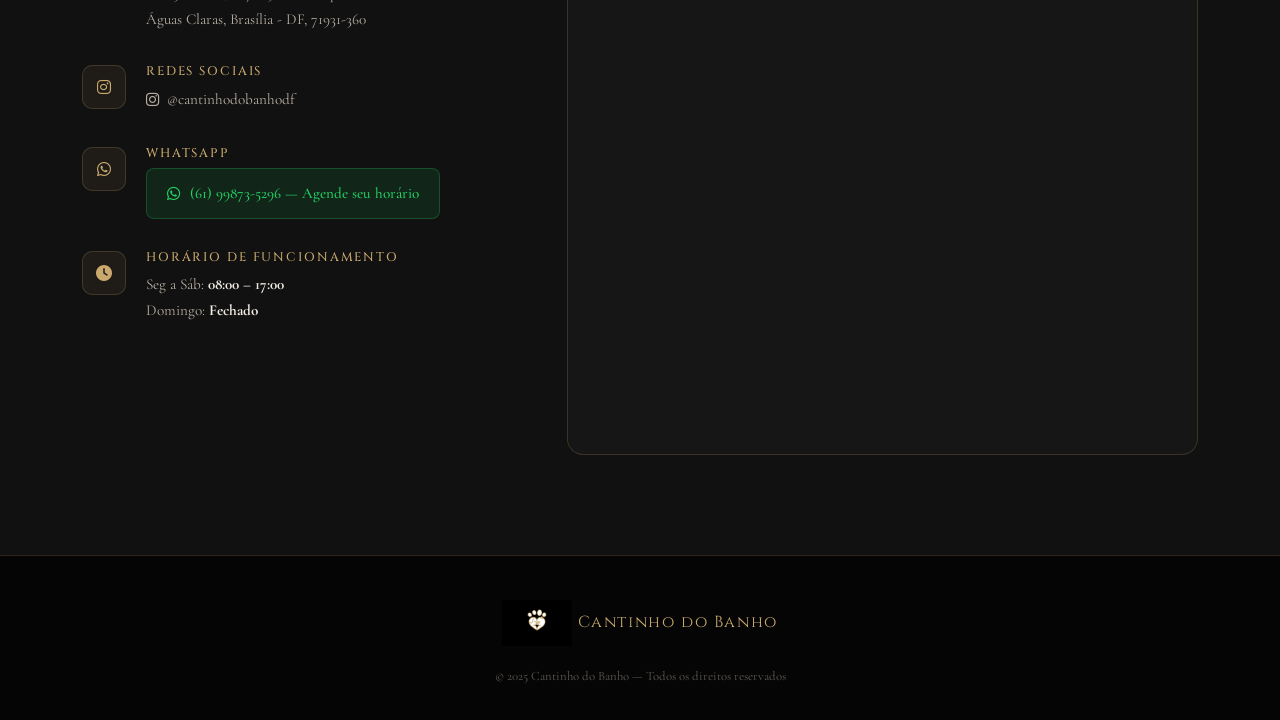
==== commit 7258727e: "- Adicionada entidade Usuario com suporte a Soft Delete e Timezone America/Sao_Paulo. - Adicionada a" ====
--- a/src/main/webapp/index.html
+++ b/src/main/webapp/index.html
@@ -5,7 +5,7 @@
         <meta name="viewport" content="width=device-width, initial-scale=1.0"/>
         <title>Cantinho do Banho — Pet Shop Premium</title>
 
-        <!-- Bootstrap YOU -->
+        <!-- Bootstrap -->
         <link rel="stylesheet" href="https://cdn.jsdelivr.net/npm/bootstrap@5.3.2/dist/css/bootstrap.min.css"/>
         <!-- FontAwesome -->
         <link rel="stylesheet" href="https://cdnjs.cloudflare.com/ajax/libs/font-awesome/6.5.0/css/all.min.css"/>
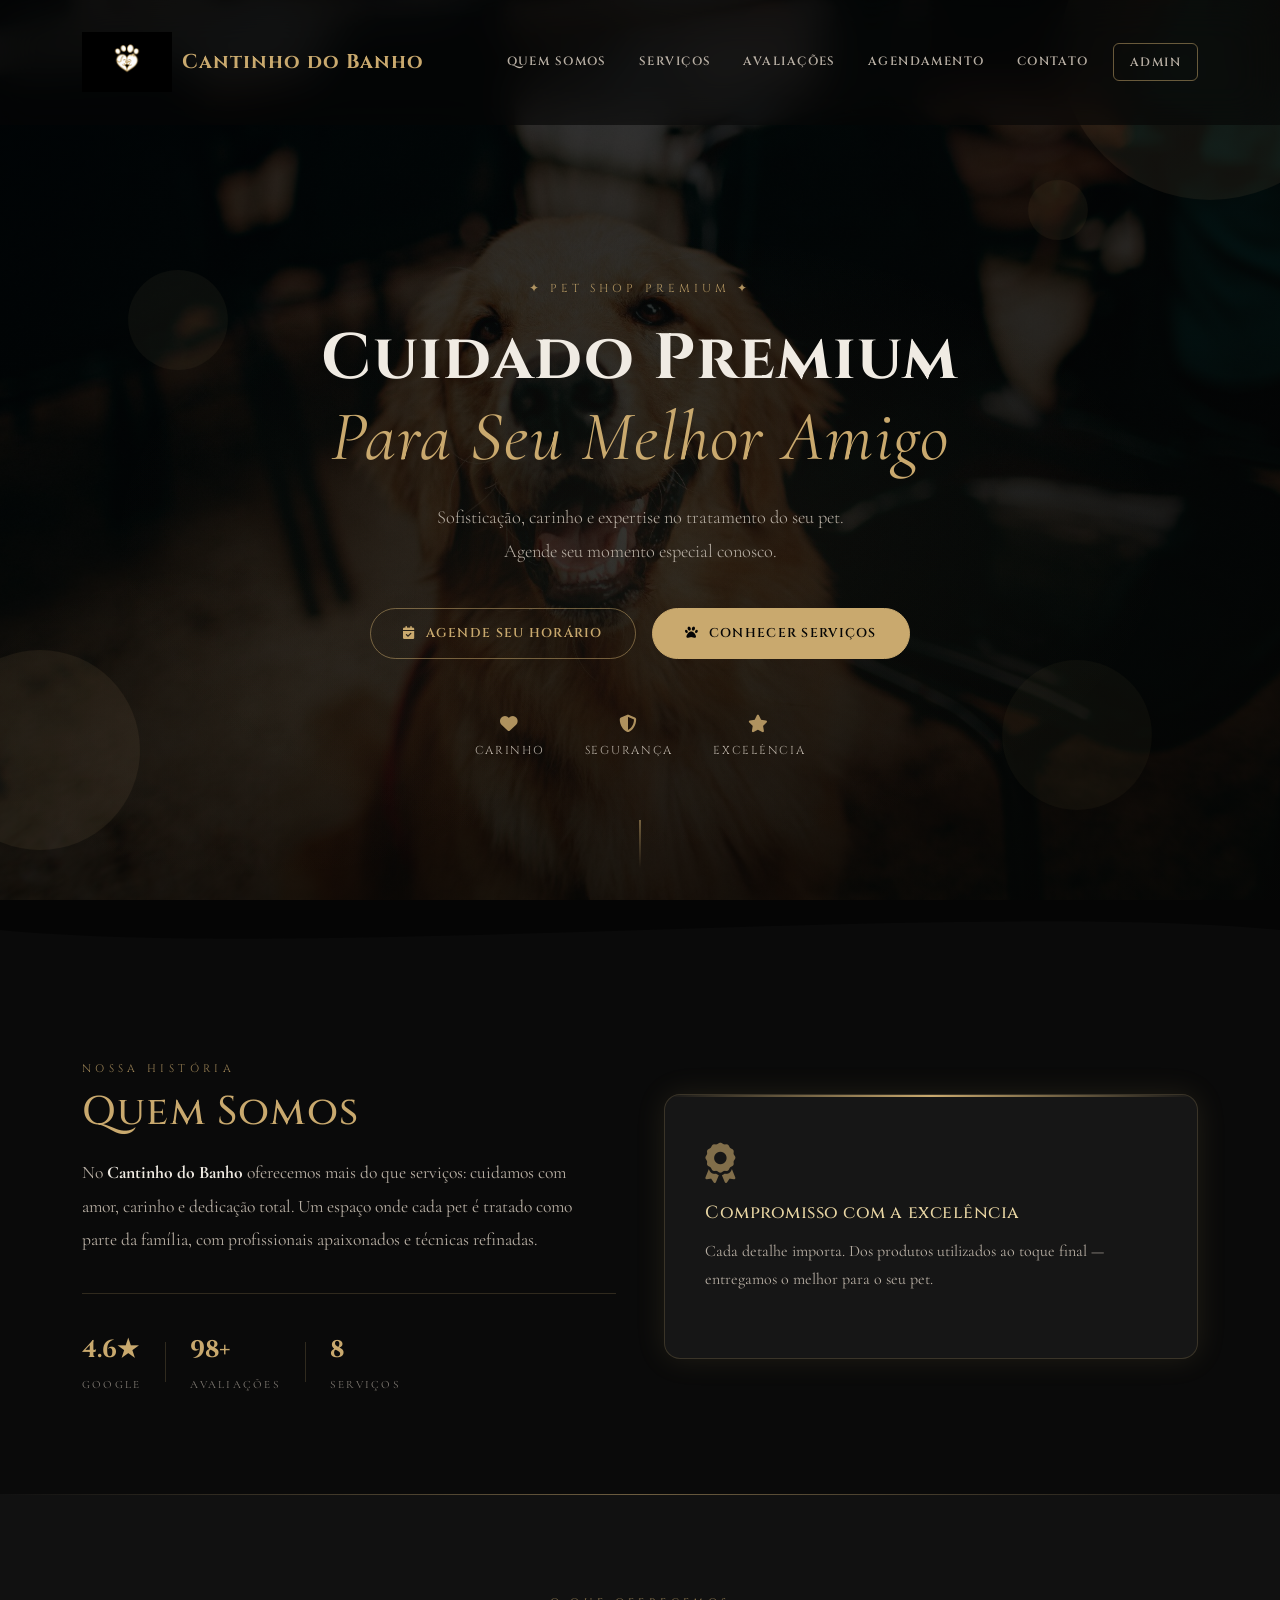
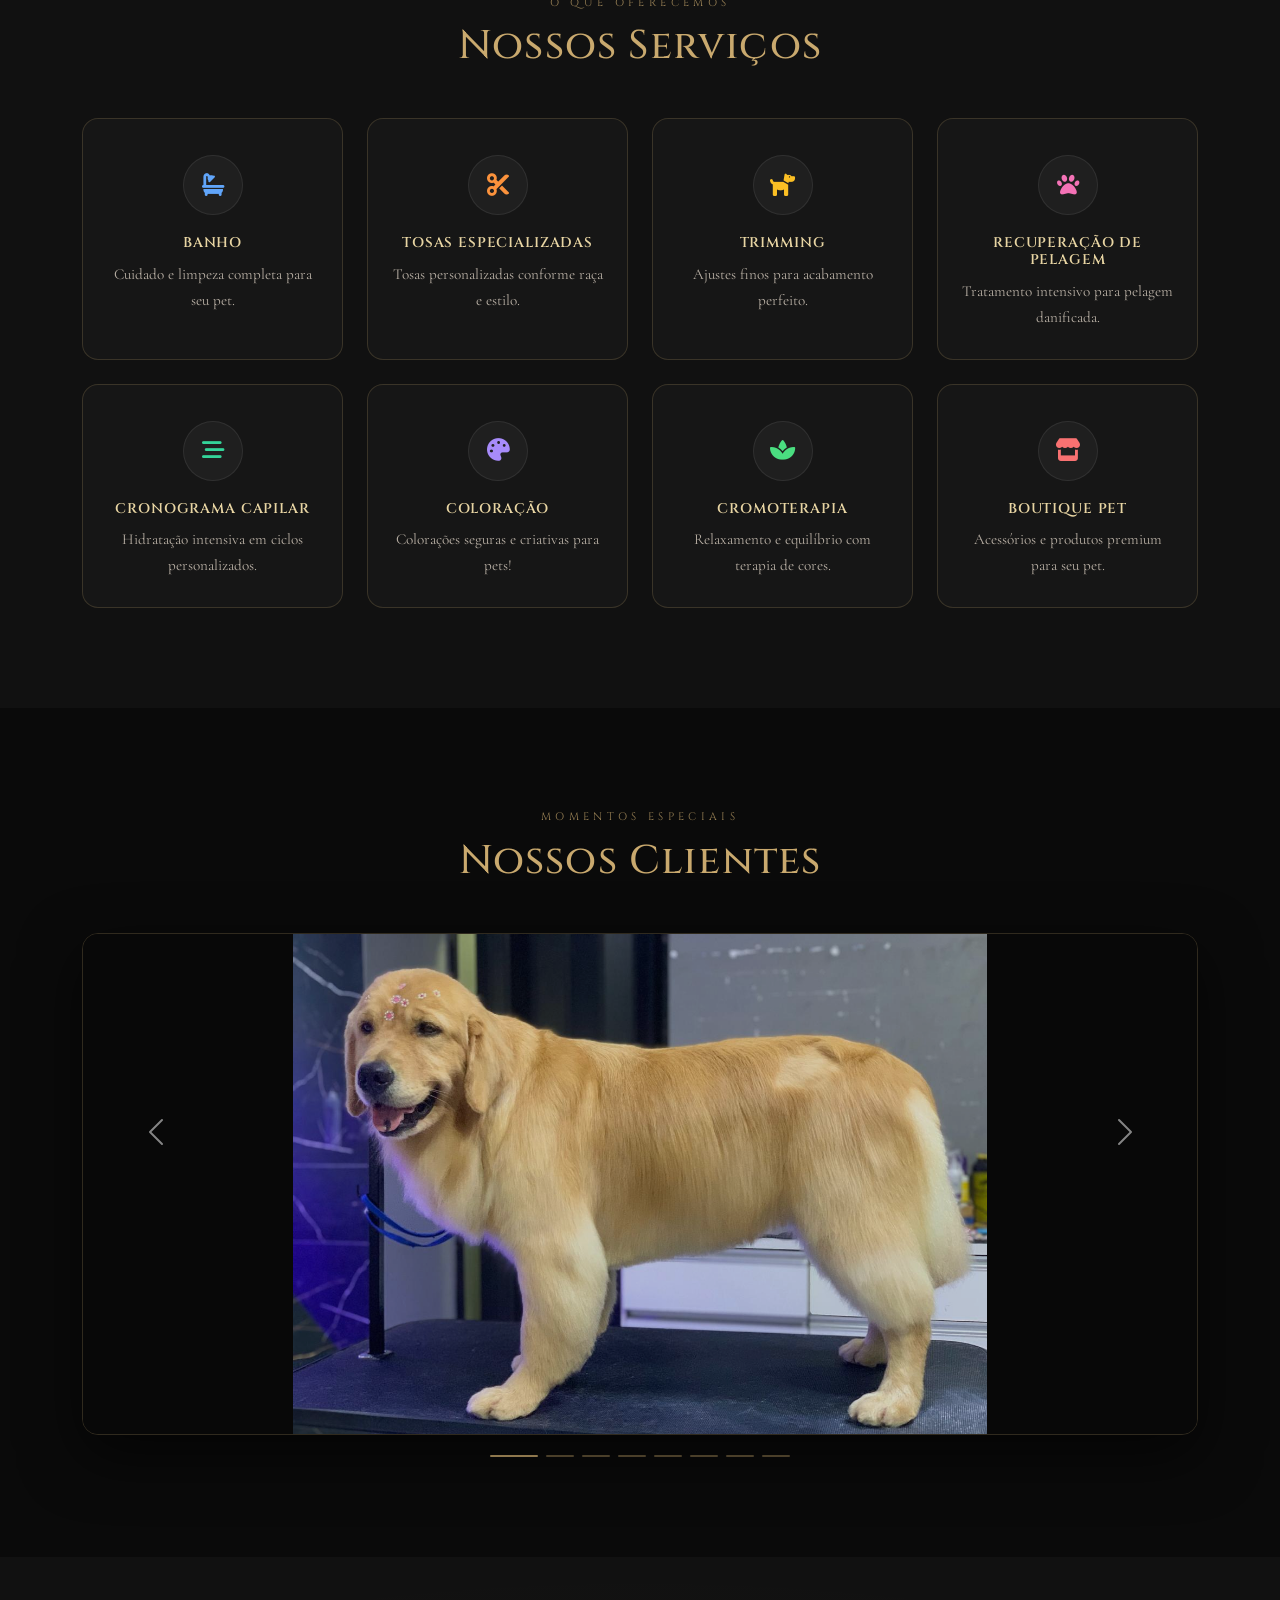
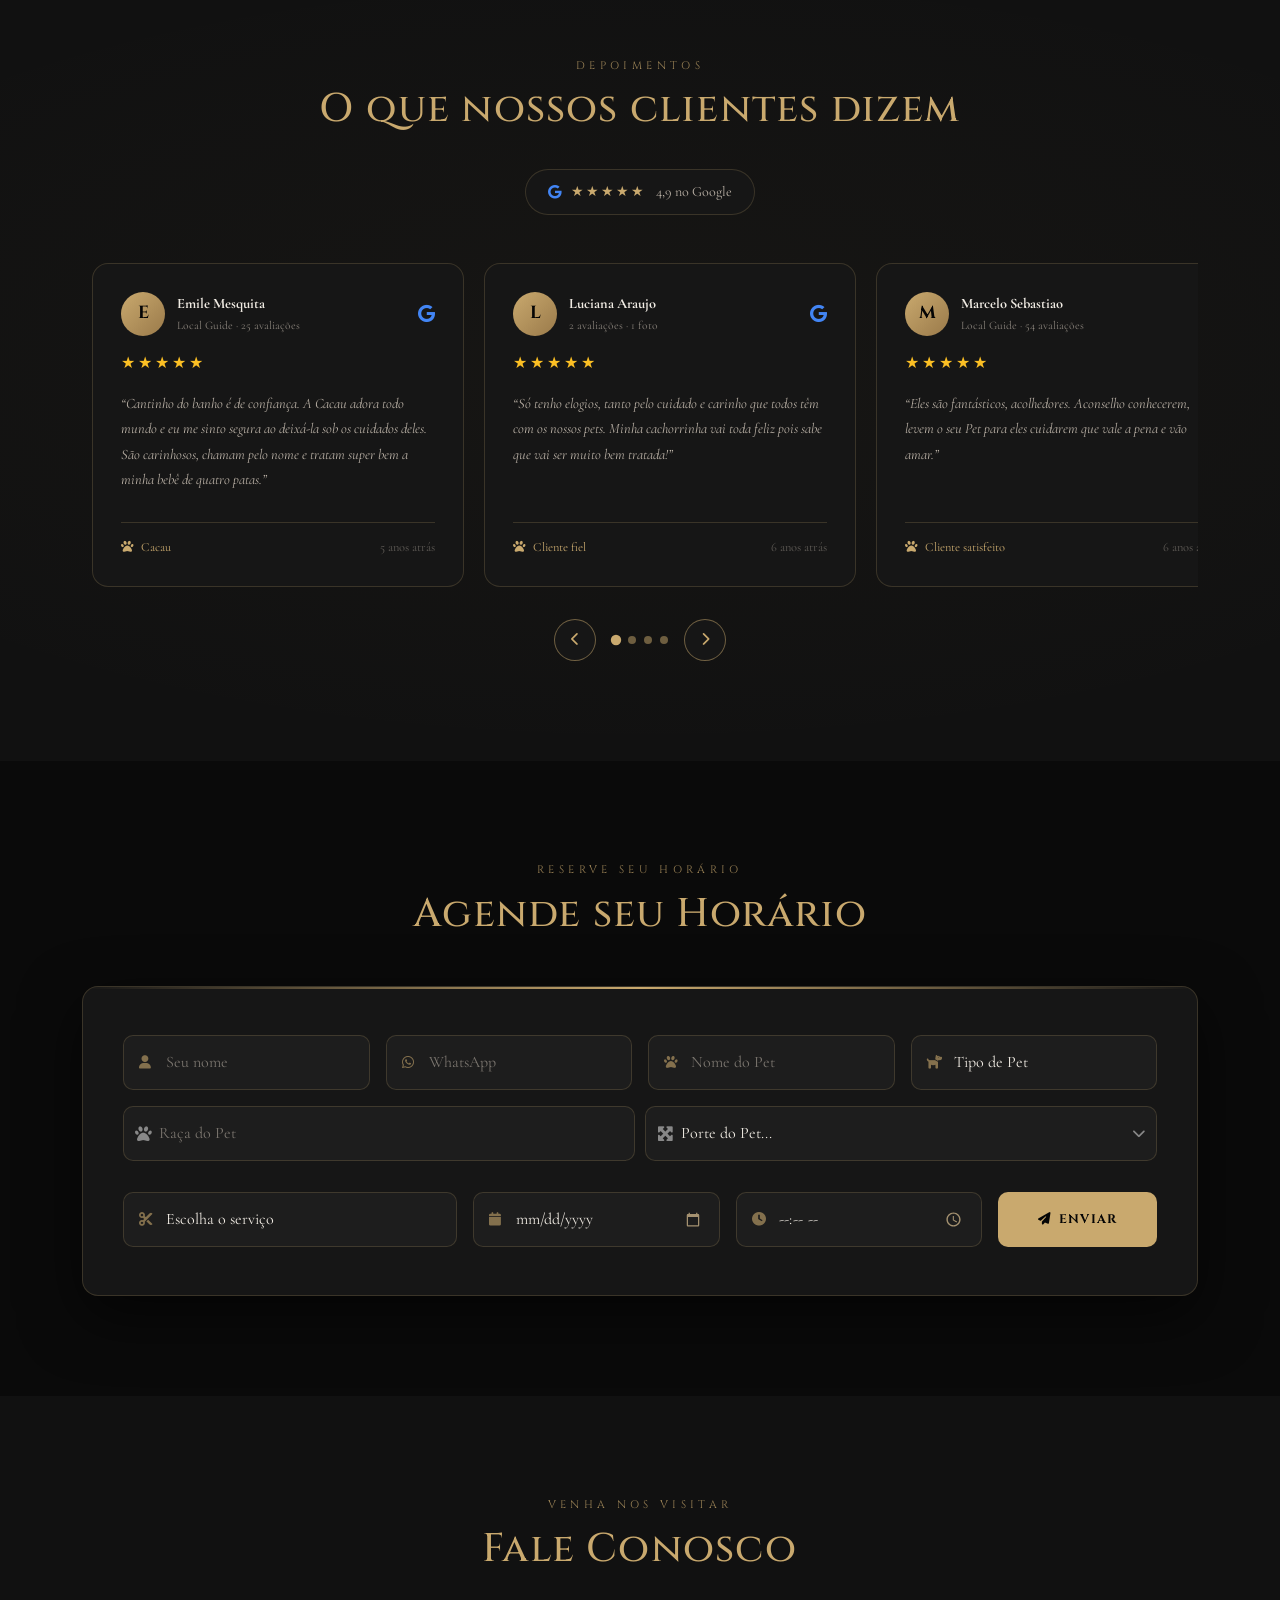
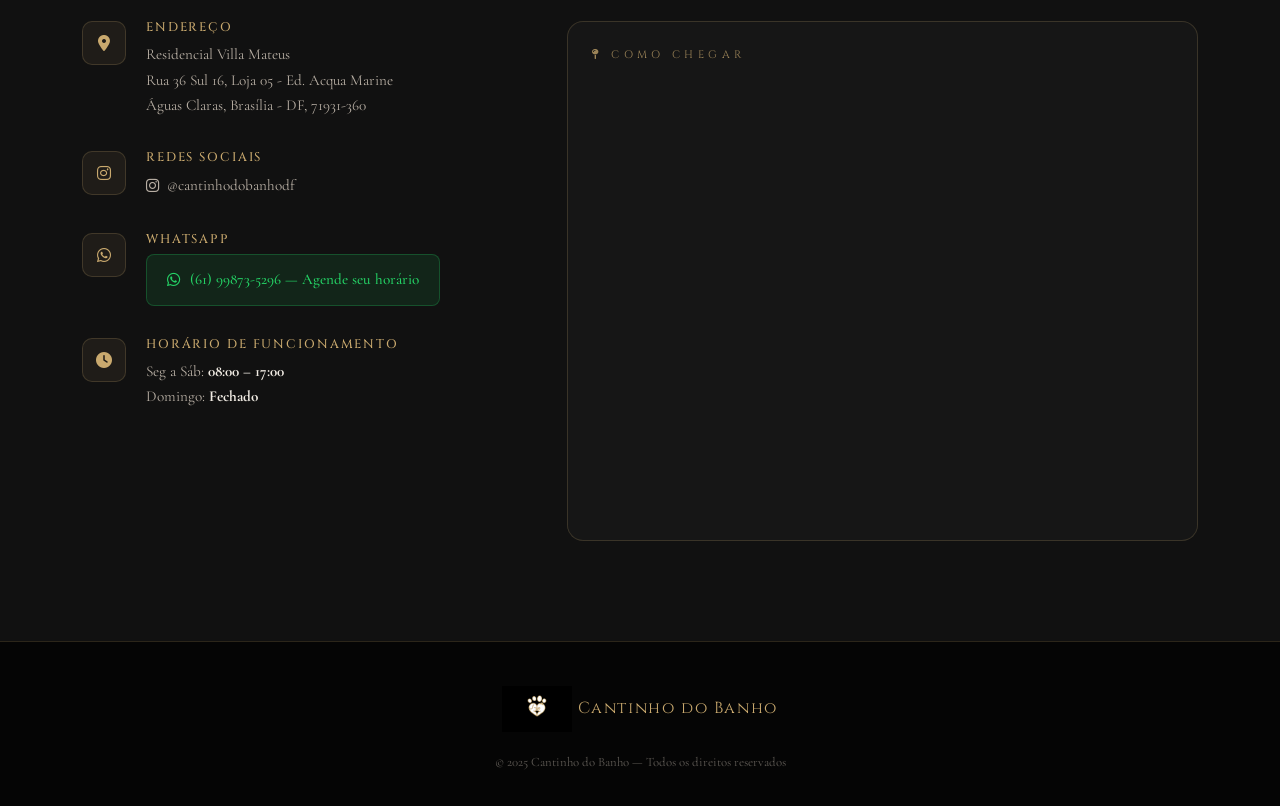
==== commit 6417012d: "Implementação dos inputs "Raça e Porte do Pet"" ====
--- a/src/main/webapp/index.html
+++ b/src/main/webapp/index.html
@@ -477,18 +477,21 @@
                                         <input id="nome" class="form-input" placeholder="Seu nome" required>
                                     </div>
                                 </div>
+
+                                <div class="col-md-3 col-sm-6">
+                                    <div class="input-group-custom">
+                                        <i class="fab fa-whatsapp"></i>
+                                        <input type="tel" id="tel" class="form-input" placeholder="WhatsApp" required maxlength="15" oninput="mascaraTelefone(this)">
+                                    </div>
+                                </div>
+
                                 <div class="col-md-3 col-sm-6">
                                     <div class="input-group-custom">
                                         <i class="fas fa-paw"></i>
                                         <input id="pet" class="form-input" placeholder="Nome do Pet" required>
                                     </div>
                                 </div>
-                                <div class="col-md-3 col-sm-6">
-                                    <div class="input-group-custom">
-                                        <i class="fab fa-whatsapp"></i>
-                                        <input id="tel" class="form-input" placeholder="WhatsApp" required oninput="detectarCliente(this.value)">
-                                    </div>
-                                </div>
+
                                 <div class="col-md-3 col-sm-6">
                                     <div class="input-group-custom">
                                         <i class="fas fa-dog"></i>
@@ -497,6 +500,30 @@
                                             <option value="Cachorro">Cachorro</option>
                                             <option value="Gato">Gato</option>
                                         </select>
+                                    </div>
+                                </div>
+
+                                <div style="display: flex; gap: 10px; margin-bottom: 15px; width: 100%;">
+
+                                    <div style="flex: 1; position: relative;">
+                                        <i class="fas fa-paw" style="position: absolute; left: 12px; top: 50%; transform: translateY(-50%); color: #888;"></i>
+
+                                        <input type="text" id="racaPet" class="form-input" placeholder="Raça do Pet" required 
+                                               style="padding-left: 35px; width: 100%; box-sizing: border-box;">
+                                    </div>
+
+                                    <div style="flex: 1; position: relative;">
+                                        <i class="fas fa-expand-arrows-alt" style="position: absolute; left: 12px; top: 50%; transform: translateY(-50%); color: #888; z-index: 1;"></i>
+
+                                        <select id="portePet" class="form-input" required 
+                                                style="padding-left: 35px; width: 100%; box-sizing: border-box; appearance: none; -webkit-appearance: none;">
+                                            <option value="" disabled selected>Porte do Pet...</option>
+                                            <option value="Pequeno">Pequeno (até 10kg)</option>
+                                            <option value="Medio">Médio (11kg a 25kg)</option>
+                                            <option value="Grande">Grande (acima de 25kg)</option>
+                                        </select>
+
+                                        <i class="fas fa-chevron-down" style="position: absolute; right: 12px; top: 50%; transform: translateY(-50%); color: #888; font-size: 0.8em; pointer-events: none;"></i>
                                     </div>
                                 </div>
                                 <div class="col-md-4 col-sm-6">
@@ -649,77 +676,6 @@
                                 }
                             }
 
-                            function enviarAgendamento(e) {
-                                e.preventDefault();
-
-                                // 1. Captura os elementos do DOM
-                                const nome = document.getElementById('nome').value.trim();
-                                const pet = document.getElementById('pet').value.trim();
-                                const tel = document.getElementById('tel').value.trim();
-                                const tipoPet = document.getElementById('tipo-pet').value;
-                                const servico = document.getElementById('servico').value;
-                                const data = document.getElementById('data').value; // Formato: YYYY-MM-DD
-                                const hora = document.getElementById('hora').value; // Formato: HH:MM
-
-                                // 2. Validação simples antes de enviar
-                                if (!nome || !pet || !tel || !tipoPet || !servico || !data || !hora) {
-                                    alert("Por favor, preencha todos os campos obrigatórios.");
-                                    return;
-                                }
-
-                                // 3. Prepara os parâmetros para o padrão que a Servlet Java entende (Form URL Encoded)
-                                const formData = new URLSearchParams();
-                                formData.append('nomeDono', nome);
-                                formData.append('telefone', tel);
-                                formData.append('nomePet', pet);
-                                formData.append('tipo', tipoPet);
-                                formData.append('servico', servico);
-                                formData.append('data', data);
-                                formData.append('hora', hora);
-
-                                // 4. O Fetch: Enviando os dados para o servidor
-                                // ATENÇÃO: Verifique se o nome do projeto no NetBeans/Tomcat é "Cantinho_banho"
-                                fetch('api/agendar', {
-                                    method: 'POST',
-                                    headers: {
-                                        'Content-Type': 'application/x-www-form-urlencoded; charset=UTF-8',
-                                    },
-                                    body: formData
-                                })
-                                        .then(response => {
-                                            if (response.ok) {
-                                                // Se o Java retornou status 200-299
-                                                return response.text();
-                                            } else {
-                                                // Se o Java deu erro (ex: 500 no banco de dados)
-                                                return response.text().then(text => {
-                                                    throw new Error(text)
-                                                });
-                                            }
-                                        })
-                                        .then(resultado => {
-                                            console.log("Sucesso do Java:", resultado);
-
-                                            // Esconde o formulário e mostra a div de sucesso (lógica que você já tinha)
-                                            document.getElementById('form-agendamento').style.display = 'none';
-                                            document.getElementById('agendamento-sucesso').style.display = 'block';
-
-                                            // Limpa o formulário para um próximo uso
-                                            // document.getElementById('form-agendamento').reset();
-                                        })
-                                        .catch(error => {
-                                            // Captura erros de rede ou erros lançados pelo 'throw' acima
-                                            console.error('Erro na requisição:', error);
-                                            alert("Falha ao salvar no MySQL: " + error.message);
-                                        });
-                            }
-
-                            function novoAgendamento() {
-                                document.getElementById('form-agendamento').style.display = 'block';
-                                document.getElementById('agendamento-sucesso').style.display = 'none';
-                                document.getElementById('form-agendamento').querySelector('form').reset();
-                            }
-
                             // Navbar + botão WA no scroll
                             window.addEventListener('scroll', () => {
                                 document.querySelector('.navbar').classList.toggle('scrolled', window.scrollY > 50);
@@ -736,5 +692,7 @@
                                 });
                             });
         </script>
+
+        <script src="js/agendamento.js"></script>
     </body>
 </html>
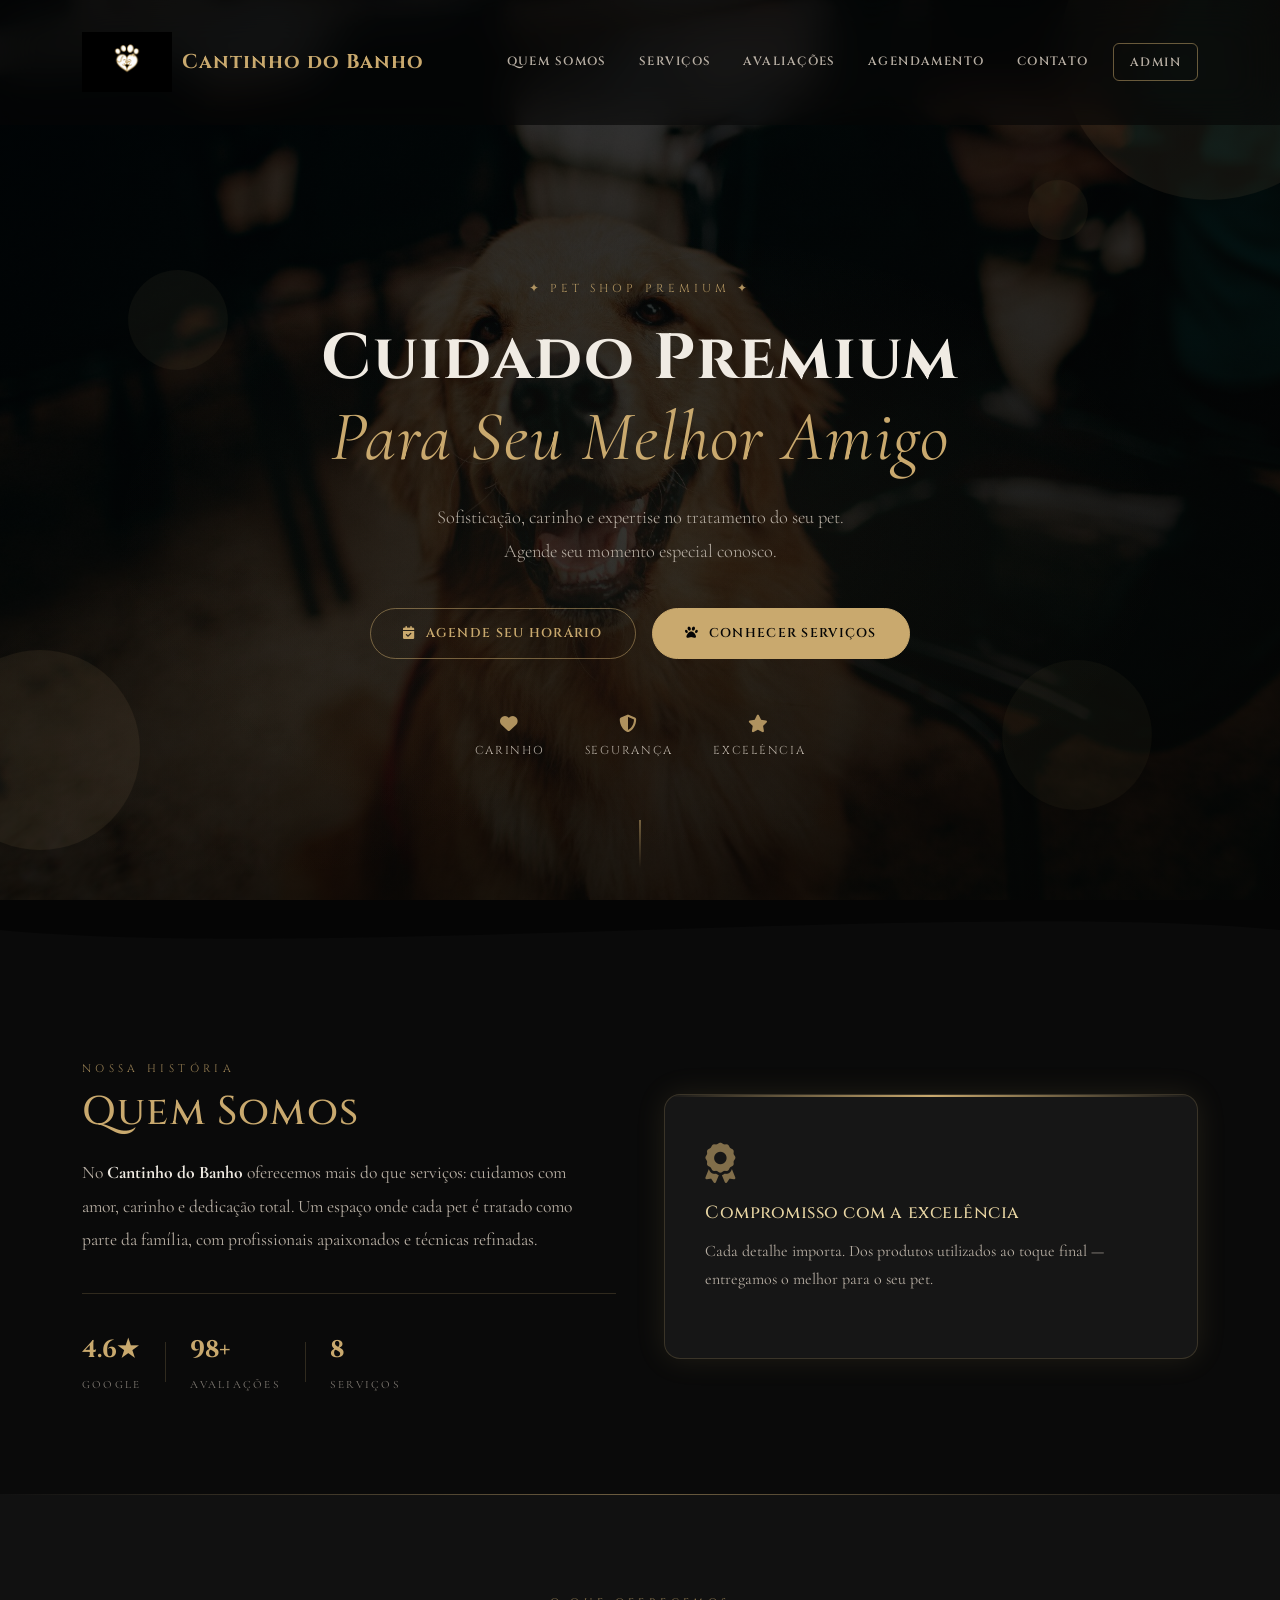
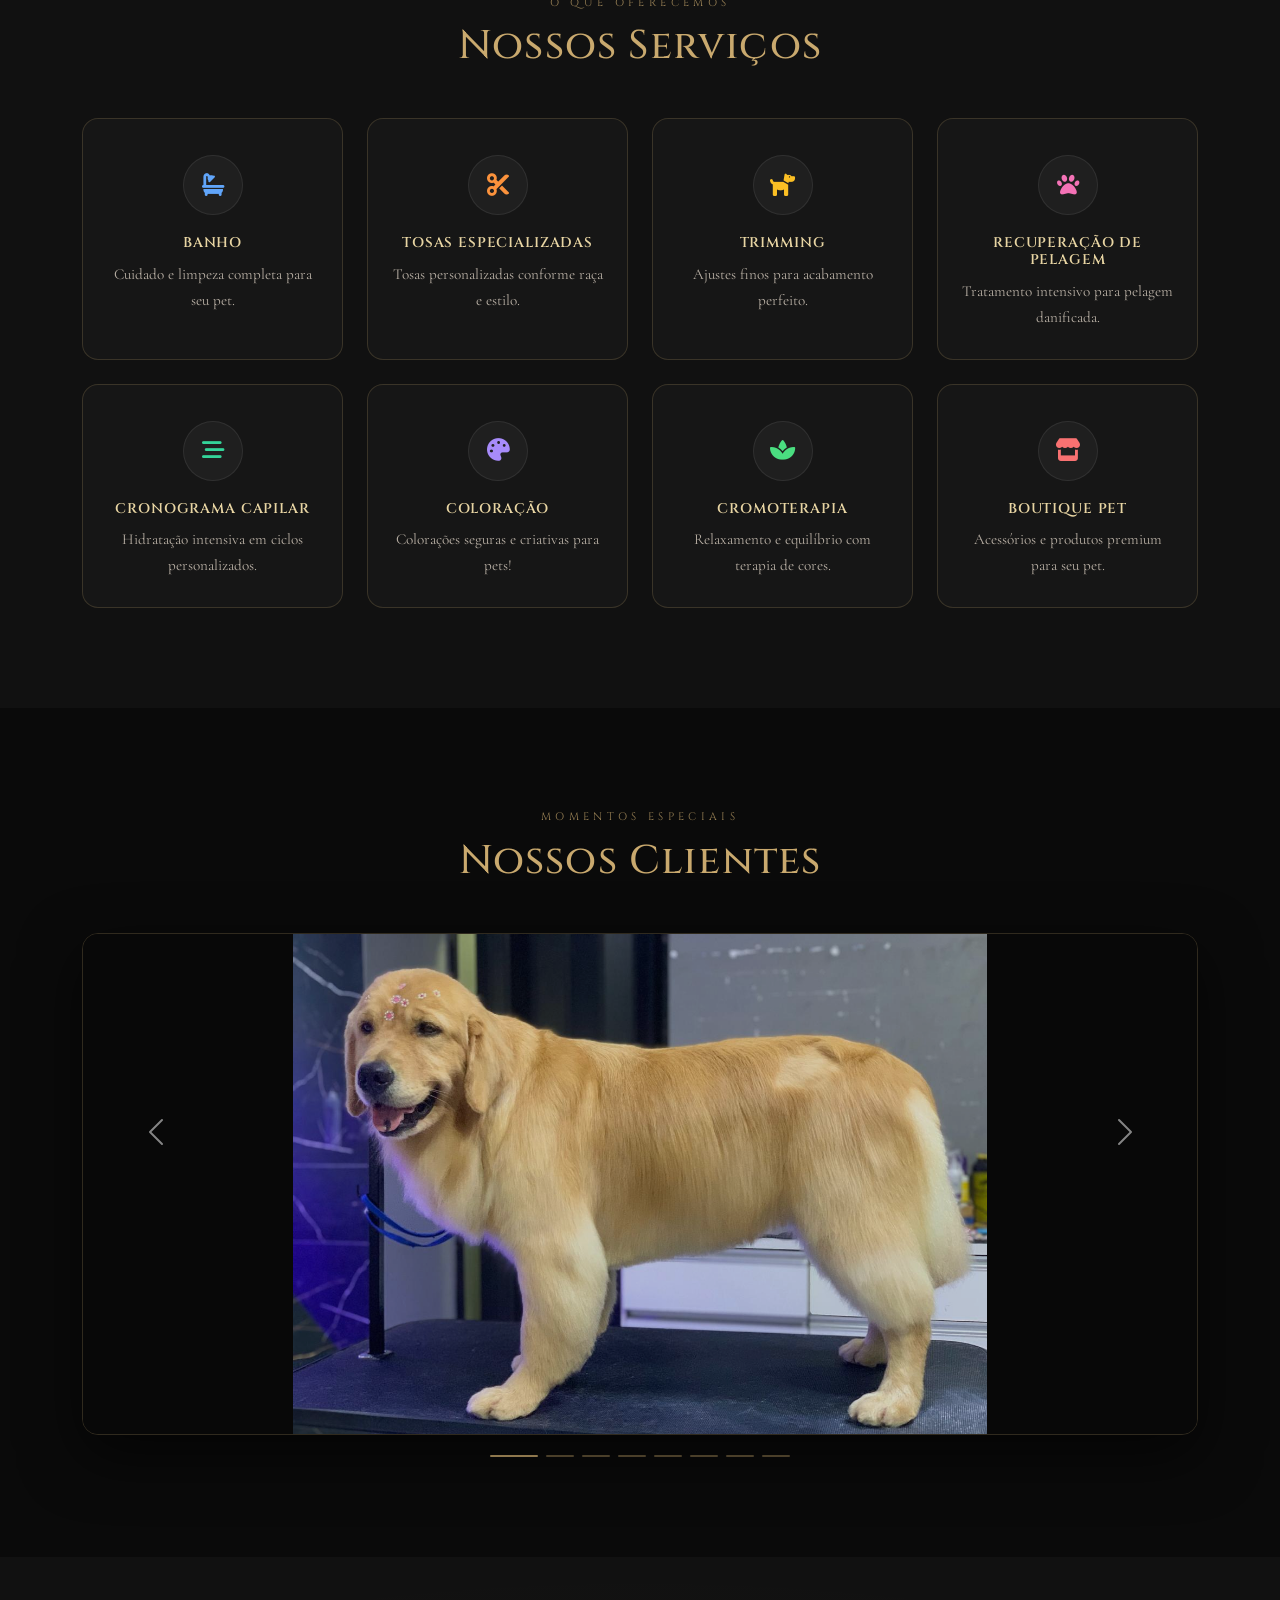
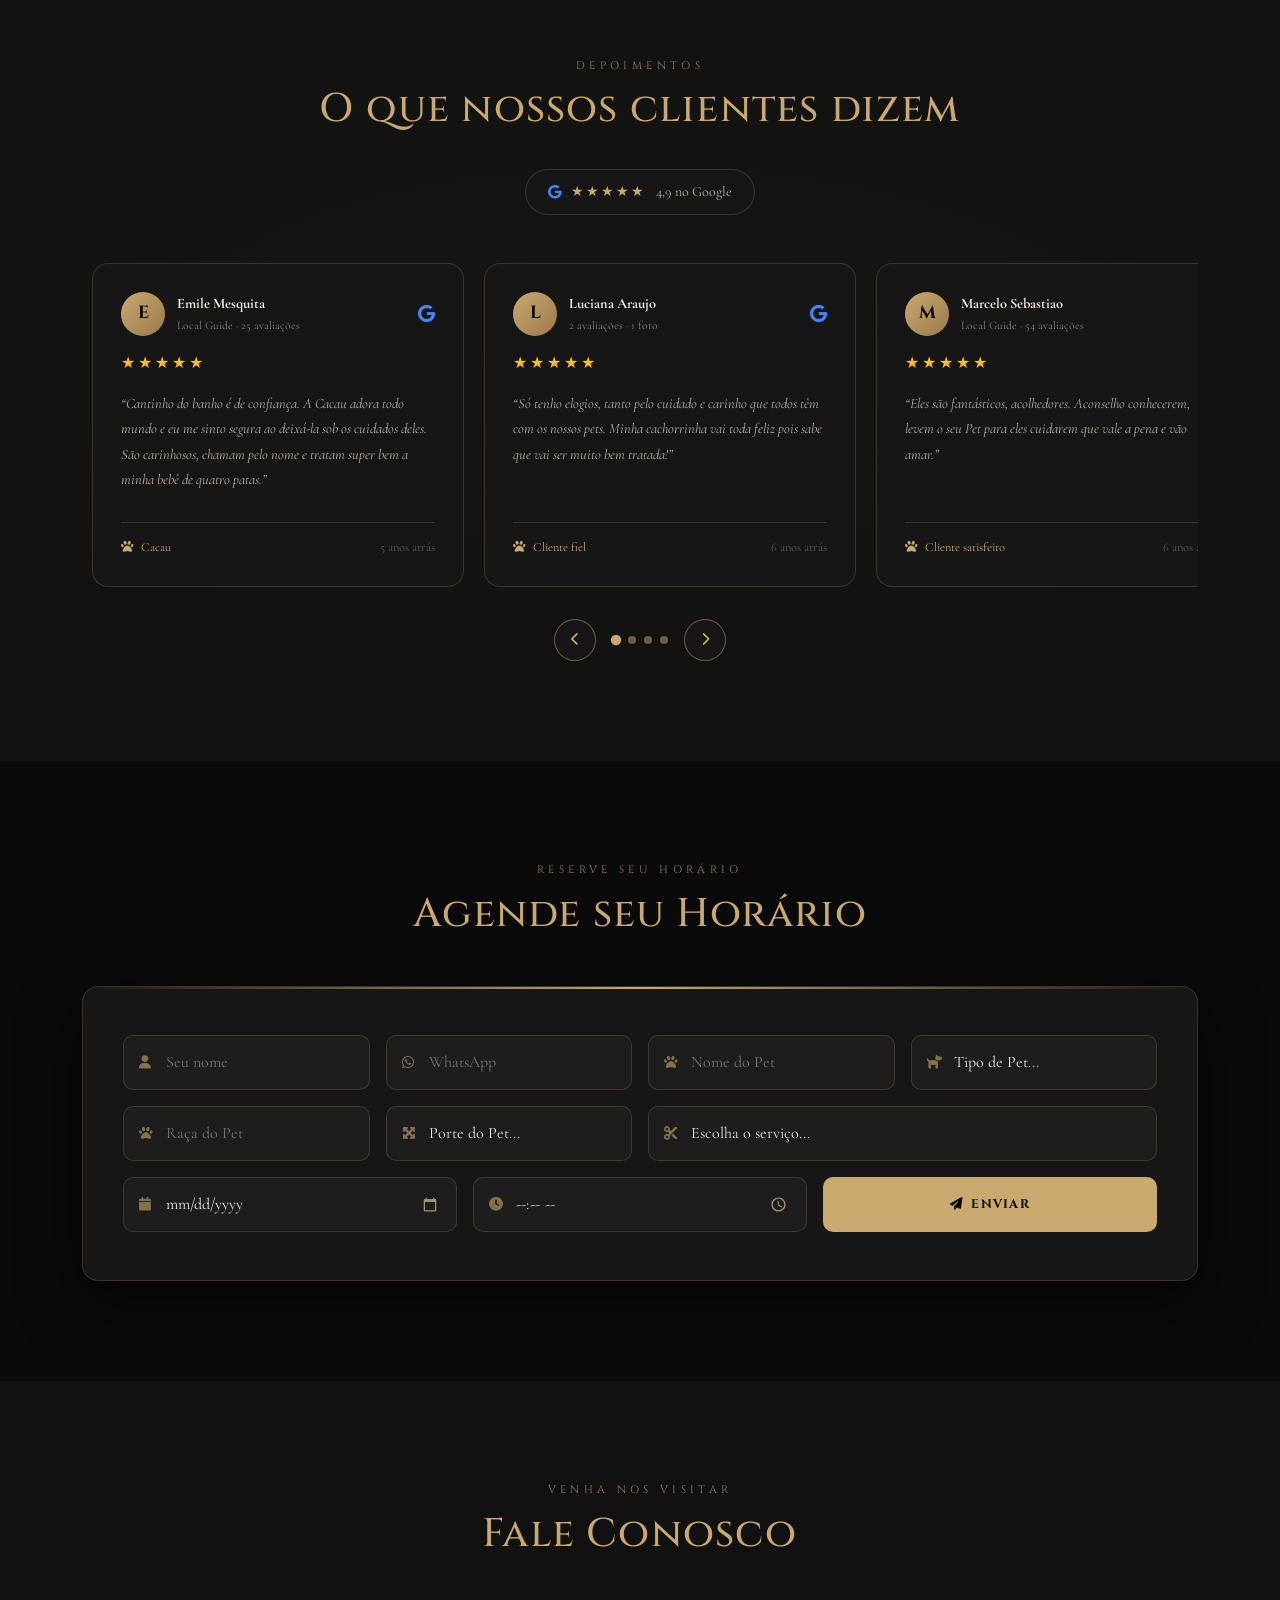
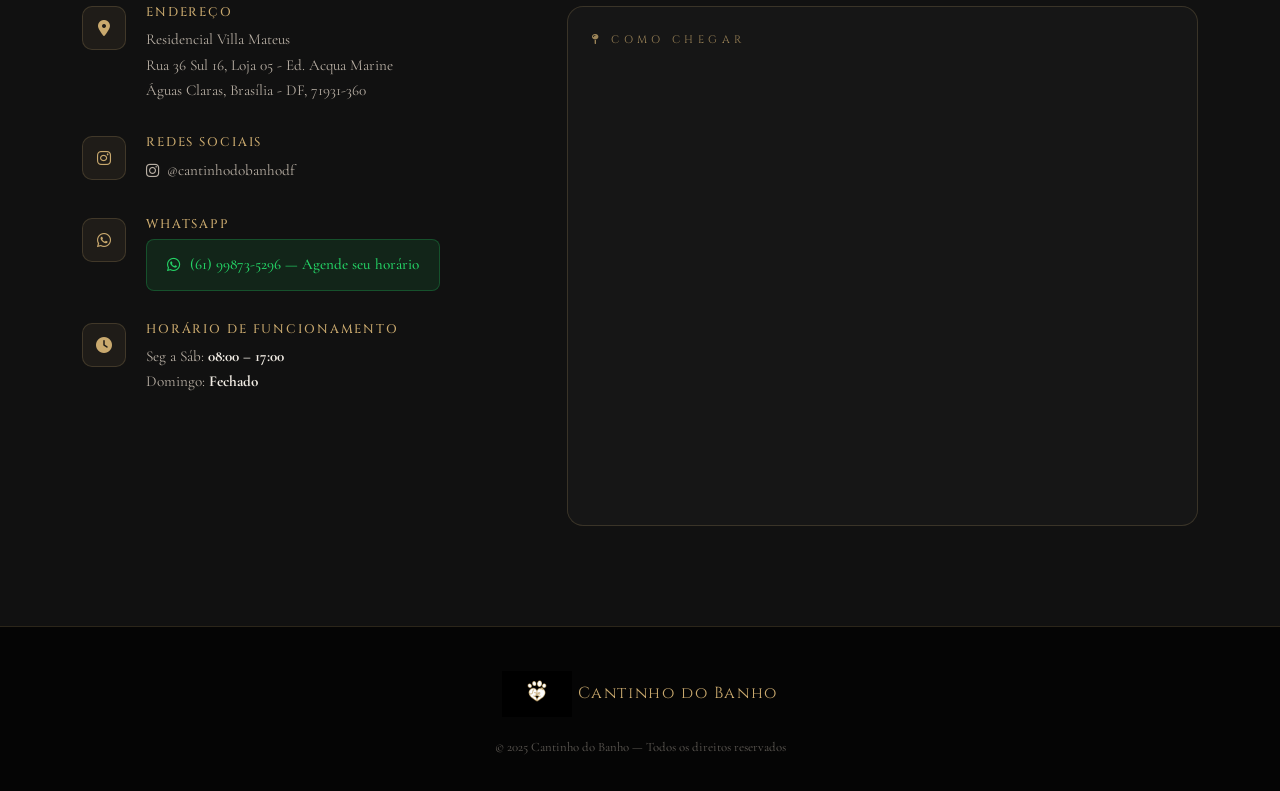
==== commit bf64163c: "Adição da Entidade *Funcionário*" ====
--- a/src/main/webapp/index.html
+++ b/src/main/webapp/index.html
@@ -471,6 +471,7 @@
 
                         <form onsubmit="enviarAgendamento(event)">
                             <div class="row g-3">
+
                                 <div class="col-md-3 col-sm-6">
                                     <div class="input-group-custom">
                                         <i class="fas fa-user"></i>
@@ -496,41 +497,37 @@
                                     <div class="input-group-custom">
                                         <i class="fas fa-dog"></i>
                                         <select id="tipo-pet" class="form-input" required>
-                                            <option value="">Tipo de Pet</option>
+                                            <option value="" disabled selected>Tipo de Pet...</option>
                                             <option value="Cachorro">Cachorro</option>
                                             <option value="Gato">Gato</option>
                                         </select>
                                     </div>
                                 </div>
 
-                                <div style="display: flex; gap: 10px; margin-bottom: 15px; width: 100%;">
-
-                                    <div style="flex: 1; position: relative;">
-                                        <i class="fas fa-paw" style="position: absolute; left: 12px; top: 50%; transform: translateY(-50%); color: #888;"></i>
-
-                                        <input type="text" id="racaPet" class="form-input" placeholder="Raça do Pet" required 
-                                               style="padding-left: 35px; width: 100%; box-sizing: border-box;">
-                                    </div>
-
-                                    <div style="flex: 1; position: relative;">
-                                        <i class="fas fa-expand-arrows-alt" style="position: absolute; left: 12px; top: 50%; transform: translateY(-50%); color: #888; z-index: 1;"></i>
-
-                                        <select id="portePet" class="form-input" required 
-                                                style="padding-left: 35px; width: 100%; box-sizing: border-box; appearance: none; -webkit-appearance: none;">
+                                <div class="col-md-3 col-sm-6">
+                                    <div class="input-group-custom">
+                                        <i class="fas fa-paw"></i>
+                                        <input type="text" id="racaPet" class="form-input" placeholder="Raça do Pet" required>
+                                    </div>
+                                </div>
+
+                                <div class="col-md-3 col-sm-6">
+                                    <div class="input-group-custom">
+                                        <i class="fas fa-expand-arrows-alt"></i>
+                                        <select id="portePet" class="form-input" required>
                                             <option value="" disabled selected>Porte do Pet...</option>
                                             <option value="Pequeno">Pequeno (até 10kg)</option>
                                             <option value="Medio">Médio (11kg a 25kg)</option>
                                             <option value="Grande">Grande (acima de 25kg)</option>
                                         </select>
-
-                                        <i class="fas fa-chevron-down" style="position: absolute; right: 12px; top: 50%; transform: translateY(-50%); color: #888; font-size: 0.8em; pointer-events: none;"></i>
-                                    </div>
-                                </div>
-                                <div class="col-md-4 col-sm-6">
+                                    </div>
+                                </div>
+
+                                <div class="col-md-6 col-sm-12">
                                     <div class="input-group-custom">
                                         <i class="fas fa-scissors"></i>
                                         <select id="servico" class="form-input" required>
-                                            <option value="">Escolha o serviço</option>
+                                            <option value="" disabled selected>Escolha o serviço...</option>
                                             <option>Banho e Tosa</option>
                                             <option>Banho</option>
                                             <option>Tosa</option>
@@ -542,24 +539,27 @@
                                         </select>
                                     </div>
                                 </div>
-                                <div class="col-md-3 col-sm-6">
+
+                                <div class="col-md-4 col-sm-6">
                                     <div class="input-group-custom">
                                         <i class="fas fa-calendar"></i>
                                         <input id="data" type="date" class="form-input" required>
                                     </div>
                                 </div>
-                                <div class="col-md-3 col-sm-6">
+
+                                <div class="col-md-4 col-sm-6">
                                     <div class="input-group-custom">
                                         <i class="fas fa-clock"></i>
                                         <input id="hora" type="time" class="form-input" required>
                                     </div>
                                 </div>
 
-                                <div class="col-md-2 col-sm-12">
-                                    <button type="submit" class="btn-agendar" id="btn-agendar">
+                                <div class="col-md-4 col-sm-12">
+                                    <button type="submit" class="btn-agendar w-100" id="btn-agendar" style="height: 100%;">
                                         <i class="fa fa-paper-plane"></i> Enviar
                                     </button>
                                 </div>
+
                             </div>
                         </form>
                     </div>
